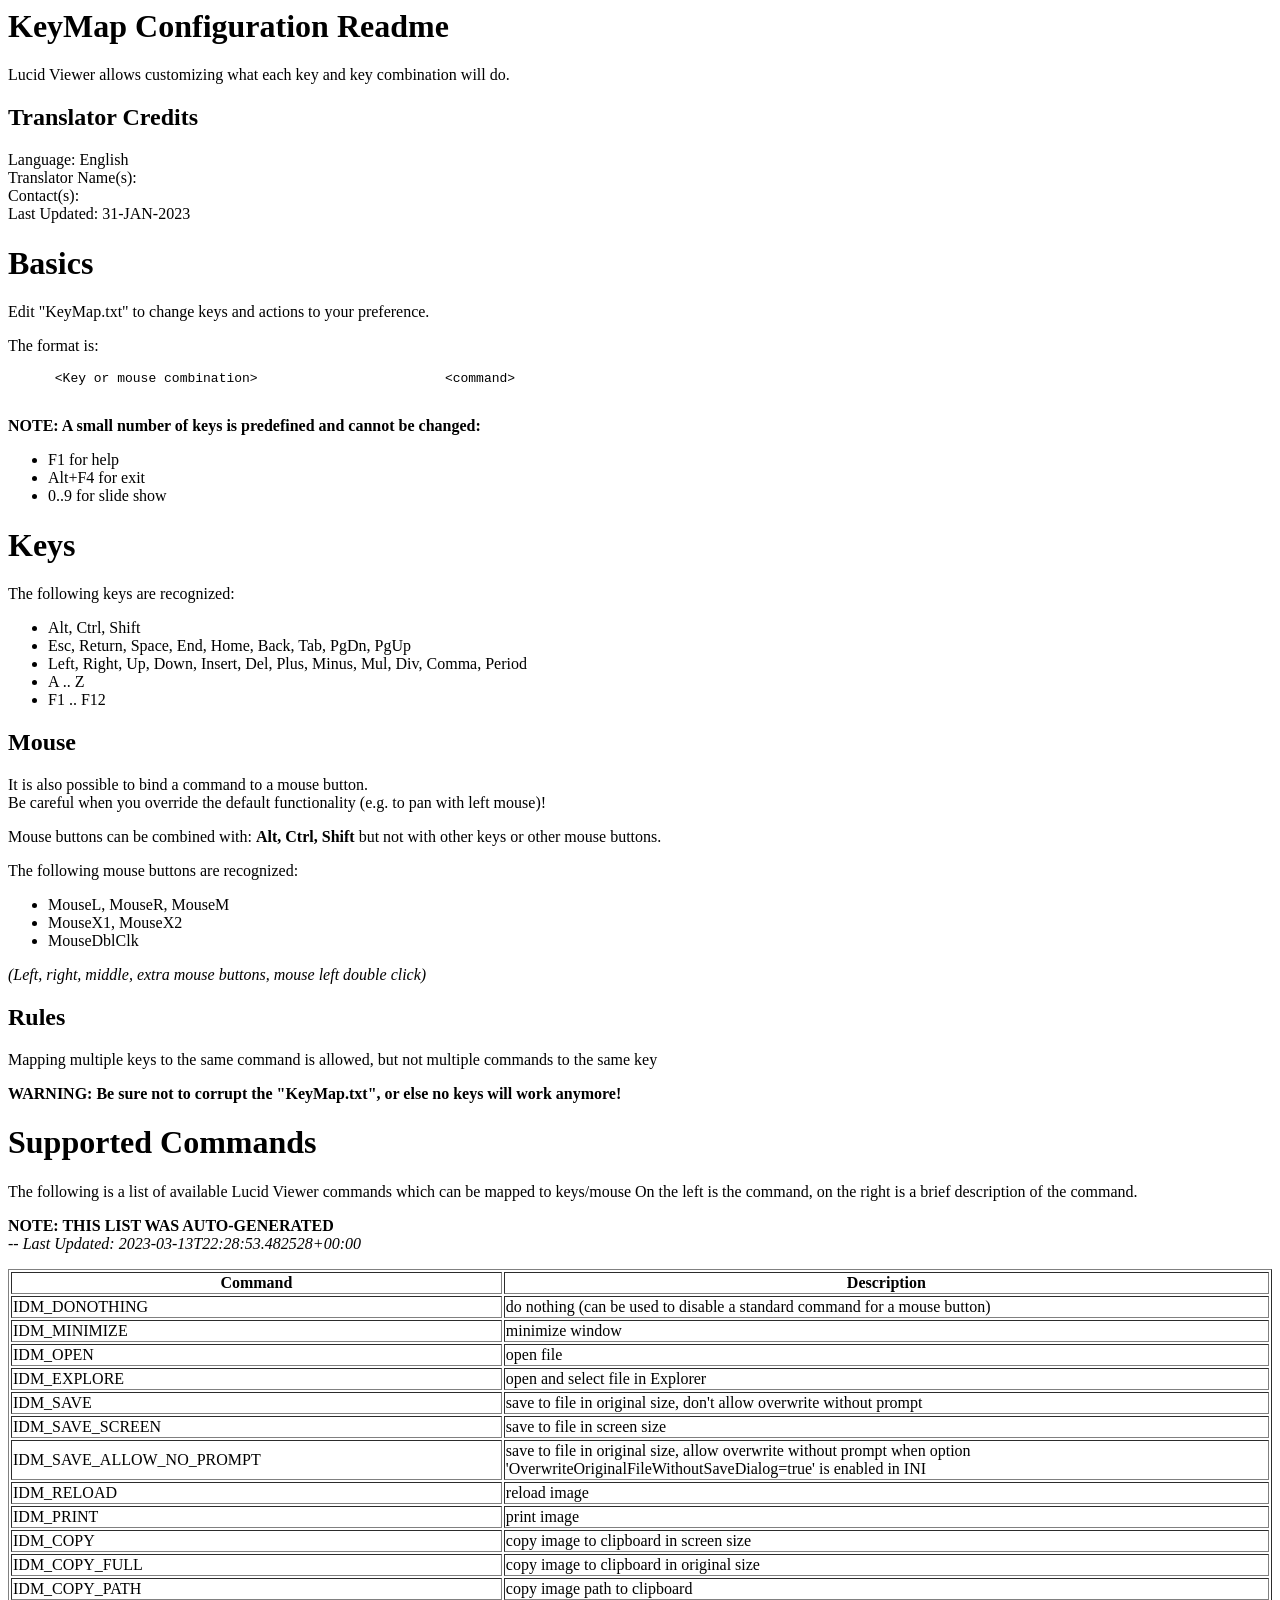
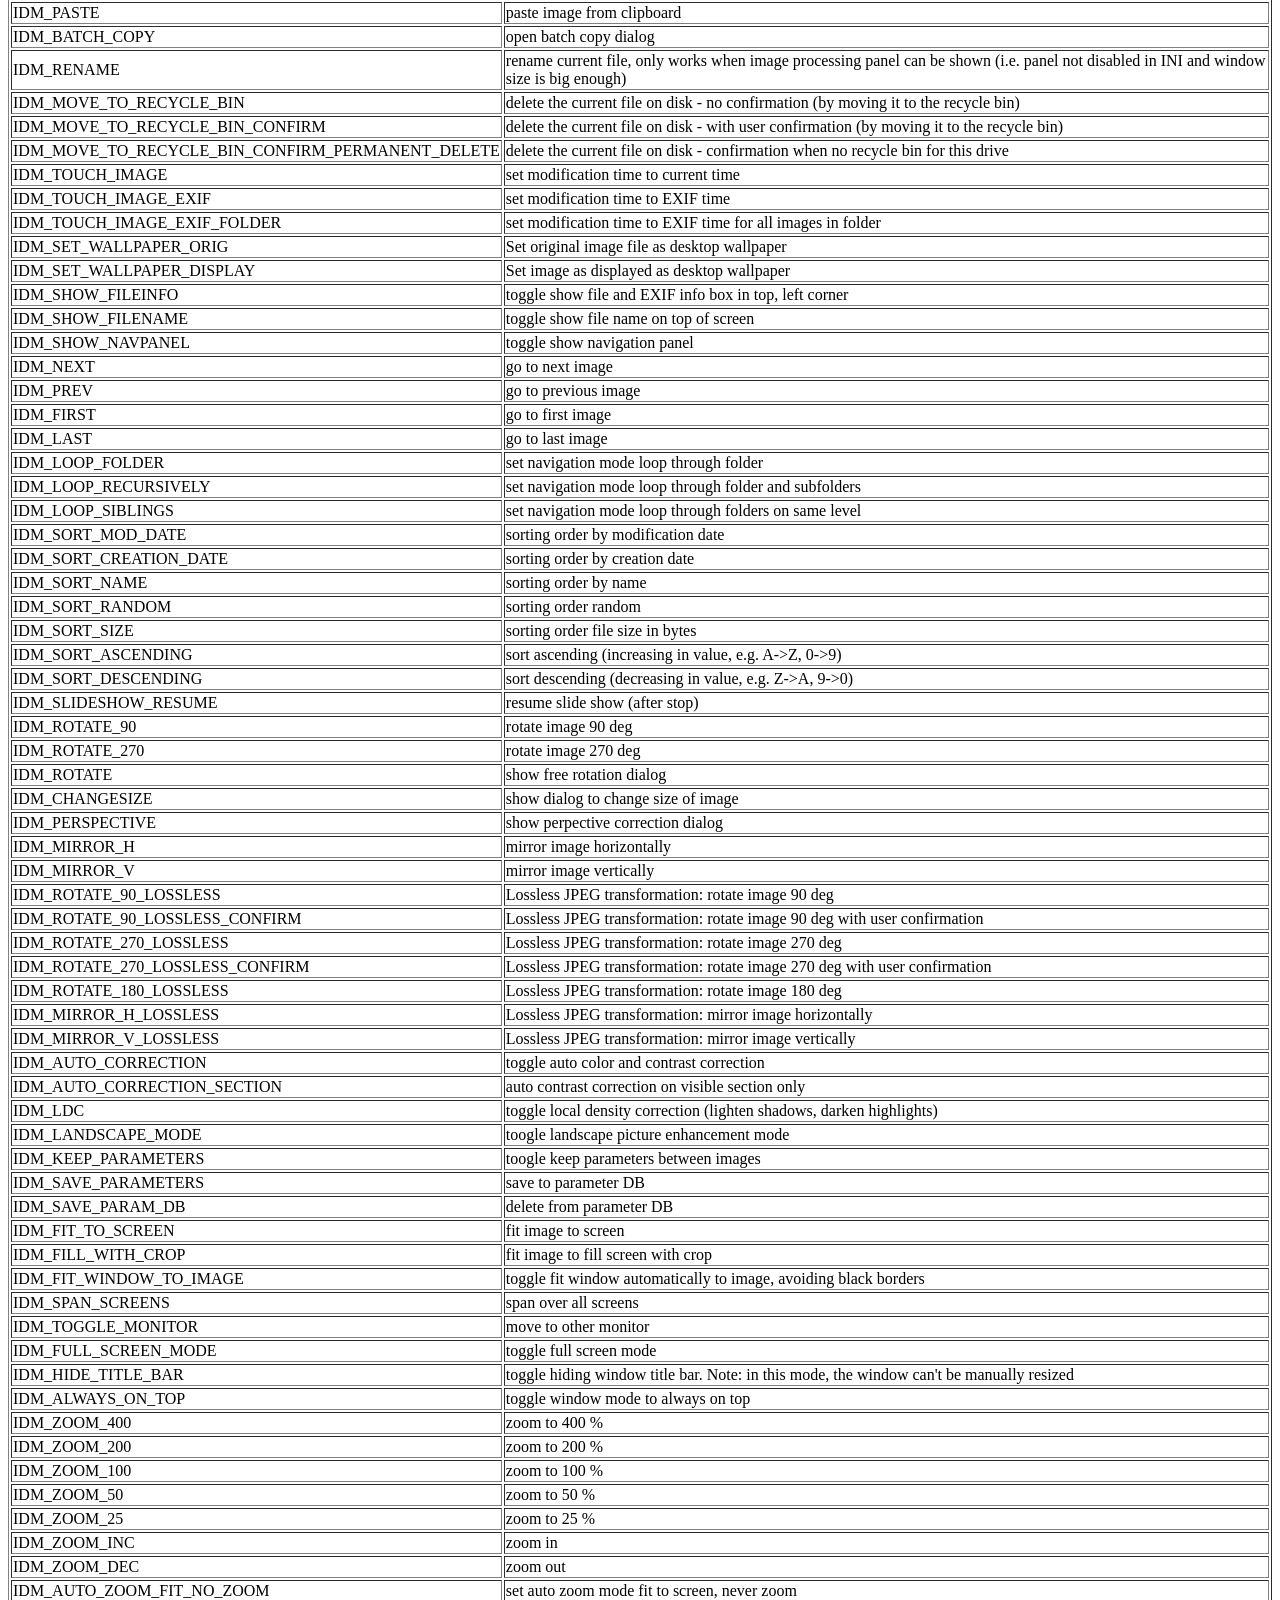
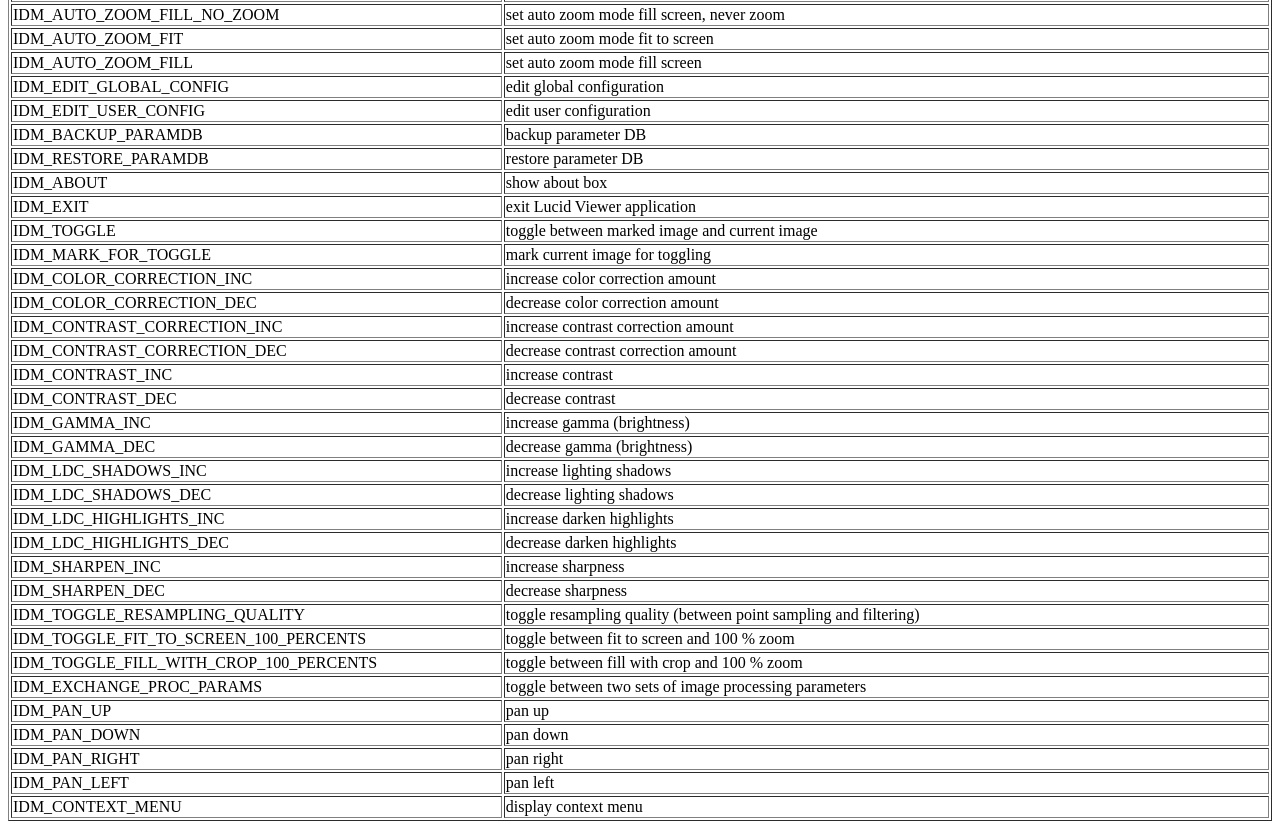
==== src/LucidViewer/Config/KeyMap-README.html @ fae106e0 "GitHub layout: src/LucidViewer and LucidViewer.sln, remove WiX setup, VS2017/XP projects, old manual" ====
<html>
<head>
    <title>
        Lucid Viewer - KeyMap.txt README
    </title>
    <style>
.IDM_DONOTHING:before {
  content: "do nothing (can be used to disable a standard command for a mouse button)"
}

.IDM_MINIMIZE:before {
  content: "minimize window"
}

.IDM_OPEN:before {
  content: "open file"
}

.IDM_EXPLORE:before {
  content: "open and select file in Explorer"
}

.IDM_SAVE:before {
  content: "save to file in original size, don't allow overwrite without prompt"
}

.IDM_SAVE_SCREEN:before {
  content: "save to file in screen size"
}

.IDM_SAVE_ALLOW_NO_PROMPT:before {
  content: "save to file in original size, allow overwrite without prompt when option 'OverwriteOriginalFileWithoutSaveDialog=true' is enabled in INI"
}

.IDM_RELOAD:before {
  content: "reload image"
}

.IDM_PRINT:before {
  content: "print image"
}

.IDM_COPY:before {
  content: "copy image to clipboard in screen size"
}

.IDM_COPY_FULL:before {
  content: "copy image to clipboard in original size"
}

.IDM_COPY_PATH:before {
  content: "copy image path to clipboard"
}

.IDM_PASTE:before {
  content: "paste image from clipboard"
}

.IDM_BATCH_COPY:before {
  content: "open batch copy dialog"
}

.IDM_RENAME:before {
  content: "rename current file, only works when image processing panel can be shown (i.e. panel not disabled in INI and window size is big enough)"
}

.IDM_MOVE_TO_RECYCLE_BIN:before {
  content: "delete the current file on disk - no confirmation (by moving it to the recycle bin)"
}

.IDM_MOVE_TO_RECYCLE_BIN_CONFIRM:before {
  content: "delete the current file on disk - with user confirmation (by moving it to the recycle bin)"
}

.IDM_MOVE_TO_RECYCLE_BIN_CONFIRM_PERMANENT_DELETE:before {
  content: "delete the current file on disk - confirmation when no recycle bin for this drive"
}

.IDM_TOUCH_IMAGE:before {
  content: "set modification time to current time"
}

.IDM_TOUCH_IMAGE_EXIF:before {
  content: "set modification time to EXIF time"
}

.IDM_TOUCH_IMAGE_EXIF_FOLDER:before {
  content: "set modification time to EXIF time for all images in folder"
}

.IDM_SET_WALLPAPER_ORIG:before {
  content: "Set original image file as desktop wallpaper"
}

.IDM_SET_WALLPAPER_DISPLAY:before {
  content: "Set image as displayed as desktop wallpaper"
}

.IDM_SHOW_FILEINFO:before {
  content: "toggle show file and EXIF info box in top, left corner"
}

.IDM_SHOW_FILENAME:before {
  content: "toggle show file name on top of screen"
}

.IDM_SHOW_NAVPANEL:before {
  content: "toggle show navigation panel"
}

.IDM_NEXT:before {
  content: "go to next image"
}

.IDM_PREV:before {
  content: "go to previous image"
}

.IDM_FIRST:before {
  content: "go to first image"
}

.IDM_LAST:before {
  content: "go to last image"
}

.IDM_LOOP_FOLDER:before {
  content: "set navigation mode loop through folder"
}

.IDM_LOOP_RECURSIVELY:before {
  content: "set navigation mode loop through folder and subfolders"
}

.IDM_LOOP_SIBLINGS:before {
  content: "set navigation mode loop through folders on same level"
}

.IDM_SORT_MOD_DATE:before {
  content: "sorting order by modification date"
}

.IDM_SORT_CREATION_DATE:before {
  content: "sorting order by creation date"
}

.IDM_SORT_NAME:before {
  content: "sorting order by name"
}

.IDM_SORT_RANDOM:before {
  content: "sorting order random"
}

.IDM_SORT_SIZE:before {
  content: "sorting order file size in bytes"
}

.IDM_SORT_ASCENDING:before {
  content: "sort ascending (increasing in value, e.g. A->Z, 0->9)"
}

.IDM_SORT_DESCENDING:before {
  content: "sort descending (decreasing in value, e.g. Z->A, 9->0)"
}

.IDM_SLIDESHOW_RESUME:before {
  content: "resume slide show (after stop)"
}

.IDM_ROTATE_90:before {
  content: "rotate image 90 deg"
}

.IDM_ROTATE_270:before {
  content: "rotate image 270 deg"
}

.IDM_ROTATE:before {
  content: "show free rotation dialog"
}

.IDM_CHANGESIZE:before {
  content: "show dialog to change size of image"
}

.IDM_PERSPECTIVE:before {
  content: "show perpective correction dialog"
}

.IDM_MIRROR_H:before {
  content: "mirror image horizontally"
}

.IDM_MIRROR_V:before {
  content: "mirror image vertically"
}

.IDM_ROTATE_90_LOSSLESS:before {
  content: "Lossless JPEG transformation: rotate image 90 deg"
}

.IDM_ROTATE_90_LOSSLESS_CONFIRM:before {
  content: "Lossless JPEG transformation: rotate image 90 deg with user confirmation"
}

.IDM_ROTATE_270_LOSSLESS:before {
  content: "Lossless JPEG transformation: rotate image 270 deg"
}

.IDM_ROTATE_270_LOSSLESS_CONFIRM:before {
  content: "Lossless JPEG transformation: rotate image 270 deg with user confirmation"
}

.IDM_ROTATE_180_LOSSLESS:before {
  content: "Lossless JPEG transformation: rotate image 180 deg"
}

.IDM_MIRROR_H_LOSSLESS:before {
  content: "Lossless JPEG transformation: mirror image horizontally"
}

.IDM_MIRROR_V_LOSSLESS:before {
  content: "Lossless JPEG transformation: mirror image vertically"
}

.IDM_AUTO_CORRECTION:before {
  content: "toggle auto color and contrast correction"
}

.IDM_AUTO_CORRECTION_SECTION:before {
  content: "auto contrast correction on visible section only"
}

.IDM_LDC:before {
  content: "toggle local density correction (lighten shadows, darken highlights)"
}

.IDM_LANDSCAPE_MODE:before {
  content: "toogle landscape picture enhancement mode"
}

.IDM_KEEP_PARAMETERS:before {
  content: "toogle keep parameters between images"
}

.IDM_SAVE_PARAMETERS:before {
  content: "save to parameter DB"
}

.IDM_SAVE_PARAM_DB:before {
  content: "delete from parameter DB"
}

.IDM_FIT_TO_SCREEN:before {
  content: "fit image to screen"
}

.IDM_FILL_WITH_CROP:before {
  content: "fit image to fill screen with crop"
}

.IDM_FIT_WINDOW_TO_IMAGE:before {
  content: "toggle fit window automatically to image, avoiding black borders"
}

.IDM_SPAN_SCREENS:before {
  content: "span over all screens"
}

.IDM_TOGGLE_MONITOR:before {
  content: "move to other monitor"
}

.IDM_FULL_SCREEN_MODE:before {
  content: "toggle full screen mode"
}

.IDM_HIDE_TITLE_BAR:before {
  content: "toggle hiding window title bar.  Note: in this mode, the window can't be manually resized"
}

.IDM_ALWAYS_ON_TOP:before {
  content: "toggle window mode to always on top"
}

.IDM_ZOOM_400:before {
  content: "zoom to 400 %"
}

.IDM_ZOOM_200:before {
  content: "zoom to 200 %"
}

.IDM_ZOOM_100:before {
  content: "zoom to 100 %"
}

.IDM_ZOOM_50:before {
  content: "zoom to 50 %"
}

.IDM_ZOOM_25:before {
  content: "zoom to 25 %"
}

.IDM_ZOOM_INC:before {
  content: "zoom in"
}

.IDM_ZOOM_DEC:before {
  content: "zoom out"
}

.IDM_AUTO_ZOOM_FIT_NO_ZOOM:before {
  content: "set auto zoom mode fit to screen, never zoom"
}

.IDM_AUTO_ZOOM_FILL_NO_ZOOM:before {
  content: "set auto zoom mode fill screen, never zoom"
}

.IDM_AUTO_ZOOM_FIT:before {
  content: "set auto zoom mode fit to screen"
}

.IDM_AUTO_ZOOM_FILL:before {
  content: "set auto zoom mode fill screen"
}

.IDM_EDIT_GLOBAL_CONFIG:before {
  content: "edit global configuration"
}

.IDM_EDIT_USER_CONFIG:before {
  content: "edit user configuration"
}

.IDM_BACKUP_PARAMDB:before {
  content: "backup parameter DB"
}

.IDM_RESTORE_PARAMDB:before {
  content: "restore parameter DB"
}

.IDM_ABOUT:before {
  content: "show about box"
}

.IDM_EXIT:before {
  content: "exit Lucid Viewer application"
}

.IDM_TOGGLE:before {
  content: "toggle between marked image and current image"
}

.IDM_MARK_FOR_TOGGLE:before {
  content: "mark current image for toggling"
}

.IDM_COLOR_CORRECTION_INC:before {
  content: "increase color correction amount"
}

.IDM_COLOR_CORRECTION_DEC:before {
  content: "decrease color correction amount"
}

.IDM_CONTRAST_CORRECTION_INC:before {
  content: "increase contrast correction amount"
}

.IDM_CONTRAST_CORRECTION_DEC:before {
  content: "decrease contrast correction amount"
}

.IDM_CONTRAST_INC:before {
  content: "increase contrast"
}

.IDM_CONTRAST_DEC:before {
  content: "decrease contrast"
}

.IDM_GAMMA_INC:before {
  content: "increase gamma (brightness)"
}

.IDM_GAMMA_DEC:before {
  content: "decrease gamma (brightness)"
}

.IDM_LDC_SHADOWS_INC:before {
  content: "increase lighting shadows"
}

.IDM_LDC_SHADOWS_DEC:before {
  content: "decrease lighting shadows"
}

.IDM_LDC_HIGHLIGHTS_INC:before {
  content: "increase darken highlights"
}

.IDM_LDC_HIGHLIGHTS_DEC:before {
  content: "decrease darken highlights"
}

.IDM_SHARPEN_INC:before {
  content: "increase sharpness"
}

.IDM_SHARPEN_DEC:before {
  content: "decrease sharpness"
}

.IDM_TOGGLE_RESAMPLING_QUALITY:before {
  content: "toggle resampling quality (between point sampling and filtering)"
}

.IDM_TOGGLE_FIT_TO_SCREEN_100_PERCENTS:before {
  content: "toggle between fit to screen and 100 % zoom"
}

.IDM_TOGGLE_FILL_WITH_CROP_100_PERCENTS:before {
  content: "toggle between fill with crop and 100 % zoom"
}

.IDM_EXCHANGE_PROC_PARAMS:before {
  content: "toggle between two sets of image processing parameters"
}

.IDM_PAN_UP:before {
  content: "pan up"
}

.IDM_PAN_DOWN:before {
  content: "pan down"
}

.IDM_PAN_RIGHT:before {
  content: "pan right"
}

.IDM_PAN_LEFT:before {
  content: "pan left"
}

.IDM_CONTEXT_MENU:before {
  content: "display context menu"
}
</style></head><body>

<header>
    <h1>
        KeyMap Configuration Readme
    </h1>
</header>

Lucid Viewer allows customizing what each key and key combination will do.

<h2>
    Translator Credits
</h2>
Language: English<br />
Translator Name(s): <br />
Contact(s): <br />
Last Updated: 31-JAN-2023<br />

<h1>
    Basics
</h1>
<p>
    Edit "KeyMap.txt" to change keys and actions to your preference.
</p>

<p>
    The format is:
    <pre>
      &lt;Key or mouse combination&gt;			&lt;command&gt;
    </pre>
</p>

<b>
    NOTE: A small number of keys is predefined and cannot be changed:
</b>
<ul>
    <li>F1 for help</li>
    <li>Alt+F4 for exit</li>
    <li>0..9 for slide show</li>
</ul>

<h1>
    Keys
</h1>

The following keys are recognized:
<ul>
    <li>Alt, Ctrl, Shift</li>
    <li>Esc, Return, Space, End, Home, Back, Tab, PgDn, PgUp</li>
    <li>Left, Right, Up, Down, Insert, Del, Plus, Minus, Mul, Div, Comma, Period</li>
    <li>A .. Z</li>
    <li>F1 .. F12</li>
</ul>

<h2>
    Mouse
</h2>

<p>
    It is also possible to bind a command to a mouse button.<br />
    Be careful when you override the default functionality (e.g. to pan with left mouse)!
</p>

Mouse buttons can be combined with:  <b>Alt, Ctrl, Shift</b>
but not with other keys or other mouse buttons.

<p>
    The following mouse buttons are recognized:
    <ul>
        <li>MouseL, MouseR, MouseM</li>
        <li>MouseX1, MouseX2</li>
        <li>MouseDblClk</li>
    </ul>

    <i>
        (Left, right, middle, extra mouse buttons, mouse left double click)
    </i>
</p>


<h2>
    Rules
</h2>

<p>
    Mapping multiple keys to the same command is allowed, but not multiple commands to the same key
</p>

<p><b>
    WARNING: Be sure not to corrupt the "KeyMap.txt", or else no keys will work anymore!
</b></p>


<h1>
    Supported Commands
</h1>

<p>
    The following is a list of available Lucid Viewer commands which can be mapped to keys/mouse
    On the left is the command, on the right is a brief description of the command.
</p>

<p>
    <b>
        NOTE: THIS LIST WAS AUTO-GENERATED
    </b>
    <br />
    <i>
        -- Last Updated: 2023-03-13T22:28:53.482528+00:00
    </i>
</p>

<!--
<p><i>
    (Devs: see "extras\scripts" for more info.)
</i></p>
-->

<!-- ###################### TRANSLATORS - THERE IS _NOTHING_ TO TRANSLATE BELOW THIS LINE ###################### -->



<table border="1">
  <tr>
    <th>
      Command
    </th>
    <th>
      Description
    </th>
  </tr>


  <tr><td>IDM_DONOTHING</td>
    <td>
      <span class="IDM_DONOTHING" />
    </td>
  </tr>

  <tr><td>IDM_MINIMIZE</td>
    <td>
      <span class="IDM_MINIMIZE" />
    </td>
  </tr>

  <tr><td>IDM_OPEN</td>
    <td>
      <span class="IDM_OPEN" />
    </td>
  </tr>

  <tr><td>IDM_EXPLORE</td>
    <td>
      <span class="IDM_EXPLORE" />
    </td>
  </tr>

  <tr><td>IDM_SAVE</td>
    <td>
      <span class="IDM_SAVE" />
    </td>
  </tr>

  <tr><td>IDM_SAVE_SCREEN</td>
    <td>
      <span class="IDM_SAVE_SCREEN" />
    </td>
  </tr>

  <tr><td>IDM_SAVE_ALLOW_NO_PROMPT</td>
    <td>
      <span class="IDM_SAVE_ALLOW_NO_PROMPT" />
    </td>
  </tr>

  <tr><td>IDM_RELOAD</td>
    <td>
      <span class="IDM_RELOAD" />
    </td>
  </tr>

  <tr><td>IDM_PRINT</td>
    <td>
      <span class="IDM_PRINT" />
    </td>
  </tr>

  <tr><td>IDM_COPY</td>
    <td>
      <span class="IDM_COPY" />
    </td>
  </tr>

  <tr><td>IDM_COPY_FULL</td>
    <td>
      <span class="IDM_COPY_FULL" />
    </td>
  </tr>

  <tr><td>IDM_COPY_PATH</td>
    <td>
      <span class="IDM_COPY_PATH" />
    </td>
  </tr>

  <tr><td>IDM_PASTE</td>
    <td>
      <span class="IDM_PASTE" />
    </td>
  </tr>

  <tr><td>IDM_BATCH_COPY</td>
    <td>
      <span class="IDM_BATCH_COPY" />
    </td>
  </tr>

  <tr><td>IDM_RENAME</td>
    <td>
      <span class="IDM_RENAME" />
    </td>
  </tr>

  <tr><td>IDM_MOVE_TO_RECYCLE_BIN</td>
    <td>
      <span class="IDM_MOVE_TO_RECYCLE_BIN" />
    </td>
  </tr>

  <tr><td>IDM_MOVE_TO_RECYCLE_BIN_CONFIRM</td>
    <td>
      <span class="IDM_MOVE_TO_RECYCLE_BIN_CONFIRM" />
    </td>
  </tr>

  <tr><td>IDM_MOVE_TO_RECYCLE_BIN_CONFIRM_PERMANENT_DELETE</td>
    <td>
      <span class="IDM_MOVE_TO_RECYCLE_BIN_CONFIRM_PERMANENT_DELETE" />
    </td>
  </tr>

  <tr><td>IDM_TOUCH_IMAGE</td>
    <td>
      <span class="IDM_TOUCH_IMAGE" />
    </td>
  </tr>

  <tr><td>IDM_TOUCH_IMAGE_EXIF</td>
    <td>
      <span class="IDM_TOUCH_IMAGE_EXIF" />
    </td>
  </tr>

  <tr><td>IDM_TOUCH_IMAGE_EXIF_FOLDER</td>
    <td>
      <span class="IDM_TOUCH_IMAGE_EXIF_FOLDER" />
    </td>
  </tr>

  <tr><td>IDM_SET_WALLPAPER_ORIG</td>
    <td>
      <span class="IDM_SET_WALLPAPER_ORIG" />
    </td>
  </tr>

  <tr><td>IDM_SET_WALLPAPER_DISPLAY</td>
    <td>
      <span class="IDM_SET_WALLPAPER_DISPLAY" />
    </td>
  </tr>

  <tr><td>IDM_SHOW_FILEINFO</td>
    <td>
      <span class="IDM_SHOW_FILEINFO" />
    </td>
  </tr>

  <tr><td>IDM_SHOW_FILENAME</td>
    <td>
      <span class="IDM_SHOW_FILENAME" />
    </td>
  </tr>

  <tr><td>IDM_SHOW_NAVPANEL</td>
    <td>
      <span class="IDM_SHOW_NAVPANEL" />
    </td>
  </tr>

  <tr><td>IDM_NEXT</td>
    <td>
      <span class="IDM_NEXT" />
    </td>
  </tr>

  <tr><td>IDM_PREV</td>
    <td>
      <span class="IDM_PREV" />
    </td>
  </tr>

  <tr><td>IDM_FIRST</td>
    <td>
      <span class="IDM_FIRST" />
    </td>
  </tr>

  <tr><td>IDM_LAST</td>
    <td>
      <span class="IDM_LAST" />
    </td>
  </tr>

  <tr><td>IDM_LOOP_FOLDER</td>
    <td>
      <span class="IDM_LOOP_FOLDER" />
    </td>
  </tr>

  <tr><td>IDM_LOOP_RECURSIVELY</td>
    <td>
      <span class="IDM_LOOP_RECURSIVELY" />
    </td>
  </tr>

  <tr><td>IDM_LOOP_SIBLINGS</td>
    <td>
      <span class="IDM_LOOP_SIBLINGS" />
    </td>
  </tr>

  <tr><td>IDM_SORT_MOD_DATE</td>
    <td>
      <span class="IDM_SORT_MOD_DATE" />
    </td>
  </tr>

  <tr><td>IDM_SORT_CREATION_DATE</td>
    <td>
      <span class="IDM_SORT_CREATION_DATE" />
    </td>
  </tr>

  <tr><td>IDM_SORT_NAME</td>
    <td>
      <span class="IDM_SORT_NAME" />
    </td>
  </tr>

  <tr><td>IDM_SORT_RANDOM</td>
    <td>
      <span class="IDM_SORT_RANDOM" />
    </td>
  </tr>

  <tr><td>IDM_SORT_SIZE</td>
    <td>
      <span class="IDM_SORT_SIZE" />
    </td>
  </tr>

  <tr><td>IDM_SORT_ASCENDING</td>
    <td>
      <span class="IDM_SORT_ASCENDING" />
    </td>
  </tr>

  <tr><td>IDM_SORT_DESCENDING</td>
    <td>
      <span class="IDM_SORT_DESCENDING" />
    </td>
  </tr>

  <tr><td>IDM_SLIDESHOW_RESUME</td>
    <td>
      <span class="IDM_SLIDESHOW_RESUME" />
    </td>
  </tr>

  <tr><td>IDM_ROTATE_90</td>
    <td>
      <span class="IDM_ROTATE_90" />
    </td>
  </tr>

  <tr><td>IDM_ROTATE_270</td>
    <td>
      <span class="IDM_ROTATE_270" />
    </td>
  </tr>

  <tr><td>IDM_ROTATE</td>
    <td>
      <span class="IDM_ROTATE" />
    </td>
  </tr>

  <tr><td>IDM_CHANGESIZE</td>
    <td>
      <span class="IDM_CHANGESIZE" />
    </td>
  </tr>

  <tr><td>IDM_PERSPECTIVE</td>
    <td>
      <span class="IDM_PERSPECTIVE" />
    </td>
  </tr>

  <tr><td>IDM_MIRROR_H</td>
    <td>
      <span class="IDM_MIRROR_H" />
    </td>
  </tr>

  <tr><td>IDM_MIRROR_V</td>
    <td>
      <span class="IDM_MIRROR_V" />
    </td>
  </tr>

  <tr><td>IDM_ROTATE_90_LOSSLESS</td>
    <td>
      <span class="IDM_ROTATE_90_LOSSLESS" />
    </td>
  </tr>

  <tr><td>IDM_ROTATE_90_LOSSLESS_CONFIRM</td>
    <td>
      <span class="IDM_ROTATE_90_LOSSLESS_CONFIRM" />
    </td>
  </tr>

  <tr><td>IDM_ROTATE_270_LOSSLESS</td>
    <td>
      <span class="IDM_ROTATE_270_LOSSLESS" />
    </td>
  </tr>

  <tr><td>IDM_ROTATE_270_LOSSLESS_CONFIRM</td>
    <td>
      <span class="IDM_ROTATE_270_LOSSLESS_CONFIRM" />
    </td>
  </tr>

  <tr><td>IDM_ROTATE_180_LOSSLESS</td>
    <td>
      <span class="IDM_ROTATE_180_LOSSLESS" />
    </td>
  </tr>

  <tr><td>IDM_MIRROR_H_LOSSLESS</td>
    <td>
      <span class="IDM_MIRROR_H_LOSSLESS" />
    </td>
  </tr>

  <tr><td>IDM_MIRROR_V_LOSSLESS</td>
    <td>
      <span class="IDM_MIRROR_V_LOSSLESS" />
    </td>
  </tr>

  <tr><td>IDM_AUTO_CORRECTION</td>
    <td>
      <span class="IDM_AUTO_CORRECTION" />
    </td>
  </tr>

  <tr><td>IDM_AUTO_CORRECTION_SECTION</td>
    <td>
      <span class="IDM_AUTO_CORRECTION_SECTION" />
    </td>
  </tr>

  <tr><td>IDM_LDC</td>
    <td>
      <span class="IDM_LDC" />
    </td>
  </tr>

  <tr><td>IDM_LANDSCAPE_MODE</td>
    <td>
      <span class="IDM_LANDSCAPE_MODE" />
    </td>
  </tr>

  <tr><td>IDM_KEEP_PARAMETERS</td>
    <td>
      <span class="IDM_KEEP_PARAMETERS" />
    </td>
  </tr>

  <tr><td>IDM_SAVE_PARAMETERS</td>
    <td>
      <span class="IDM_SAVE_PARAMETERS" />
    </td>
  </tr>

  <tr><td>IDM_SAVE_PARAM_DB</td>
    <td>
      <span class="IDM_SAVE_PARAM_DB" />
    </td>
  </tr>

  <tr><td>IDM_FIT_TO_SCREEN</td>
    <td>
      <span class="IDM_FIT_TO_SCREEN" />
    </td>
  </tr>

  <tr><td>IDM_FILL_WITH_CROP</td>
    <td>
      <span class="IDM_FILL_WITH_CROP" />
    </td>
  </tr>

  <tr><td>IDM_FIT_WINDOW_TO_IMAGE</td>
    <td>
      <span class="IDM_FIT_WINDOW_TO_IMAGE" />
    </td>
  </tr>

  <tr><td>IDM_SPAN_SCREENS</td>
    <td>
      <span class="IDM_SPAN_SCREENS" />
    </td>
  </tr>

  <tr><td>IDM_TOGGLE_MONITOR</td>
    <td>
      <span class="IDM_TOGGLE_MONITOR" />
    </td>
  </tr>

  <tr><td>IDM_FULL_SCREEN_MODE</td>
    <td>
      <span class="IDM_FULL_SCREEN_MODE" />
    </td>
  </tr>

  <tr><td>IDM_HIDE_TITLE_BAR</td>
    <td>
      <span class="IDM_HIDE_TITLE_BAR" />
    </td>
  </tr>

  <tr><td>IDM_ALWAYS_ON_TOP</td>
    <td>
      <span class="IDM_ALWAYS_ON_TOP" />
    </td>
  </tr>

  <tr><td>IDM_ZOOM_400</td>
    <td>
      <span class="IDM_ZOOM_400" />
    </td>
  </tr>

  <tr><td>IDM_ZOOM_200</td>
    <td>
      <span class="IDM_ZOOM_200" />
    </td>
  </tr>

  <tr><td>IDM_ZOOM_100</td>
    <td>
      <span class="IDM_ZOOM_100" />
    </td>
  </tr>

  <tr><td>IDM_ZOOM_50</td>
    <td>
      <span class="IDM_ZOOM_50" />
    </td>
  </tr>

  <tr><td>IDM_ZOOM_25</td>
    <td>
      <span class="IDM_ZOOM_25" />
    </td>
  </tr>

  <tr><td>IDM_ZOOM_INC</td>
    <td>
      <span class="IDM_ZOOM_INC" />
    </td>
  </tr>

  <tr><td>IDM_ZOOM_DEC</td>
    <td>
      <span class="IDM_ZOOM_DEC" />
    </td>
  </tr>

  <tr><td>IDM_AUTO_ZOOM_FIT_NO_ZOOM</td>
    <td>
      <span class="IDM_AUTO_ZOOM_FIT_NO_ZOOM" />
    </td>
  </tr>

  <tr><td>IDM_AUTO_ZOOM_FILL_NO_ZOOM</td>
    <td>
      <span class="IDM_AUTO_ZOOM_FILL_NO_ZOOM" />
    </td>
  </tr>

  <tr><td>IDM_AUTO_ZOOM_FIT</td>
    <td>
      <span class="IDM_AUTO_ZOOM_FIT" />
    </td>
  </tr>

  <tr><td>IDM_AUTO_ZOOM_FILL</td>
    <td>
      <span class="IDM_AUTO_ZOOM_FILL" />
    </td>
  </tr>

  <tr><td>IDM_EDIT_GLOBAL_CONFIG</td>
    <td>
      <span class="IDM_EDIT_GLOBAL_CONFIG" />
    </td>
  </tr>

  <tr><td>IDM_EDIT_USER_CONFIG</td>
    <td>
      <span class="IDM_EDIT_USER_CONFIG" />
    </td>
  </tr>

  <tr><td>IDM_BACKUP_PARAMDB</td>
    <td>
      <span class="IDM_BACKUP_PARAMDB" />
    </td>
  </tr>

  <tr><td>IDM_RESTORE_PARAMDB</td>
    <td>
      <span class="IDM_RESTORE_PARAMDB" />
    </td>
  </tr>

  <tr><td>IDM_ABOUT</td>
    <td>
      <span class="IDM_ABOUT" />
    </td>
  </tr>

  <tr><td>IDM_EXIT</td>
    <td>
      <span class="IDM_EXIT" />
    </td>
  </tr>

  <tr><td>IDM_TOGGLE</td>
    <td>
      <span class="IDM_TOGGLE" />
    </td>
  </tr>

  <tr><td>IDM_MARK_FOR_TOGGLE</td>
    <td>
      <span class="IDM_MARK_FOR_TOGGLE" />
    </td>
  </tr>

  <tr><td>IDM_COLOR_CORRECTION_INC</td>
    <td>
      <span class="IDM_COLOR_CORRECTION_INC" />
    </td>
  </tr>

  <tr><td>IDM_COLOR_CORRECTION_DEC</td>
    <td>
      <span class="IDM_COLOR_CORRECTION_DEC" />
    </td>
  </tr>

  <tr><td>IDM_CONTRAST_CORRECTION_INC</td>
    <td>
      <span class="IDM_CONTRAST_CORRECTION_INC" />
    </td>
  </tr>

  <tr><td>IDM_CONTRAST_CORRECTION_DEC</td>
    <td>
      <span class="IDM_CONTRAST_CORRECTION_DEC" />
    </td>
  </tr>

  <tr><td>IDM_CONTRAST_INC</td>
    <td>
      <span class="IDM_CONTRAST_INC" />
    </td>
  </tr>

  <tr><td>IDM_CONTRAST_DEC</td>
    <td>
      <span class="IDM_CONTRAST_DEC" />
    </td>
  </tr>

  <tr><td>IDM_GAMMA_INC</td>
    <td>
      <span class="IDM_GAMMA_INC" />
    </td>
  </tr>

  <tr><td>IDM_GAMMA_DEC</td>
    <td>
      <span class="IDM_GAMMA_DEC" />
    </td>
  </tr>

  <tr><td>IDM_LDC_SHADOWS_INC</td>
    <td>
      <span class="IDM_LDC_SHADOWS_INC" />
    </td>
  </tr>

  <tr><td>IDM_LDC_SHADOWS_DEC</td>
    <td>
      <span class="IDM_LDC_SHADOWS_DEC" />
    </td>
  </tr>

  <tr><td>IDM_LDC_HIGHLIGHTS_INC</td>
    <td>
      <span class="IDM_LDC_HIGHLIGHTS_INC" />
    </td>
  </tr>

  <tr><td>IDM_LDC_HIGHLIGHTS_DEC</td>
    <td>
      <span class="IDM_LDC_HIGHLIGHTS_DEC" />
    </td>
  </tr>

  <tr><td>IDM_SHARPEN_INC</td>
    <td>
      <span class="IDM_SHARPEN_INC" />
    </td>
  </tr>

  <tr><td>IDM_SHARPEN_DEC</td>
    <td>
      <span class="IDM_SHARPEN_DEC" />
    </td>
  </tr>

  <tr><td>IDM_TOGGLE_RESAMPLING_QUALITY</td>
    <td>
      <span class="IDM_TOGGLE_RESAMPLING_QUALITY" />
    </td>
  </tr>

  <tr><td>IDM_TOGGLE_FIT_TO_SCREEN_100_PERCENTS</td>
    <td>
      <span class="IDM_TOGGLE_FIT_TO_SCREEN_100_PERCENTS" />
    </td>
  </tr>

  <tr><td>IDM_TOGGLE_FILL_WITH_CROP_100_PERCENTS</td>
    <td>
      <span class="IDM_TOGGLE_FILL_WITH_CROP_100_PERCENTS" />
    </td>
  </tr>

  <tr><td>IDM_EXCHANGE_PROC_PARAMS</td>
    <td>
      <span class="IDM_EXCHANGE_PROC_PARAMS" />
    </td>
  </tr>

  <tr><td>IDM_PAN_UP</td>
    <td>
      <span class="IDM_PAN_UP" />
    </td>
  </tr>

  <tr><td>IDM_PAN_DOWN</td>
    <td>
      <span class="IDM_PAN_DOWN" />
    </td>
  </tr>

  <tr><td>IDM_PAN_RIGHT</td>
    <td>
      <span class="IDM_PAN_RIGHT" />
    </td>
  </tr>

  <tr><td>IDM_PAN_LEFT</td>
    <td>
      <span class="IDM_PAN_LEFT" />
    </td>
  </tr>

  <tr><td>IDM_CONTEXT_MENU</td>
    <td>
      <span class="IDM_CONTEXT_MENU" />
    </td>
  </tr>
</html>
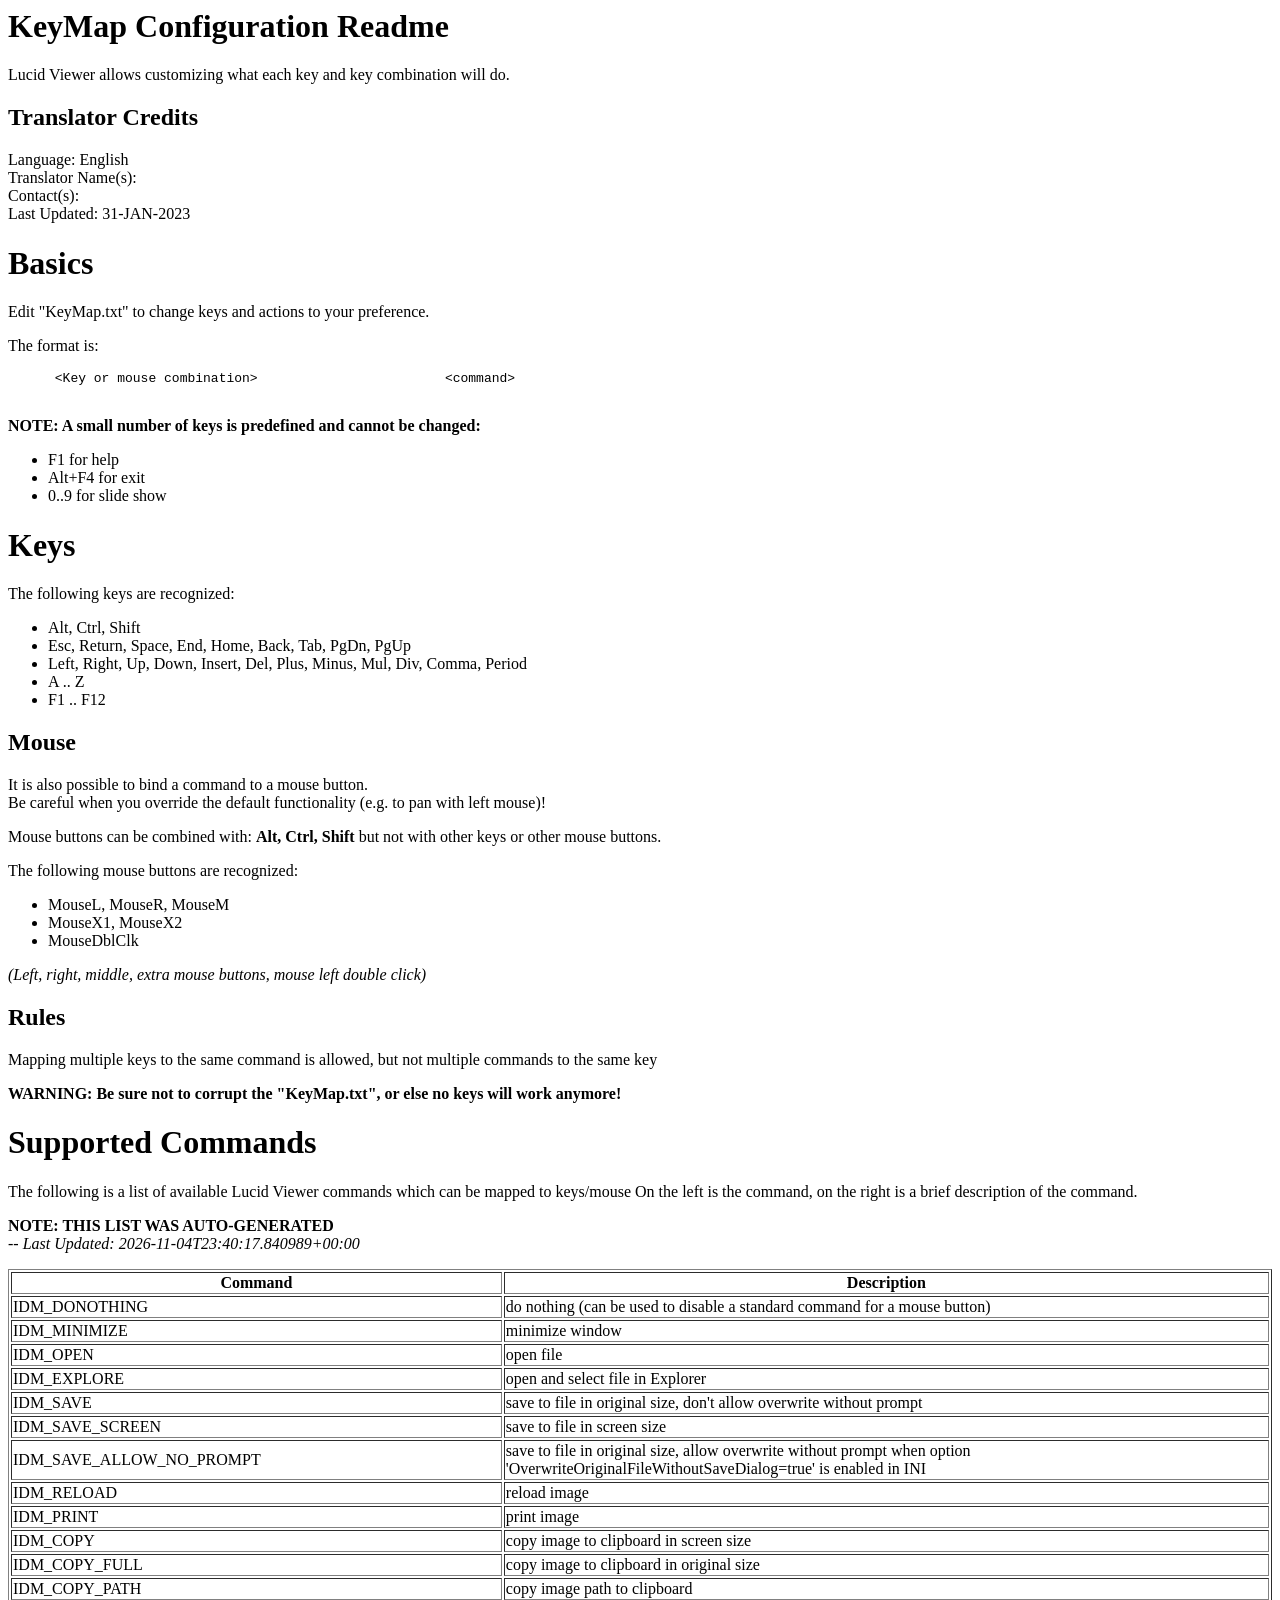
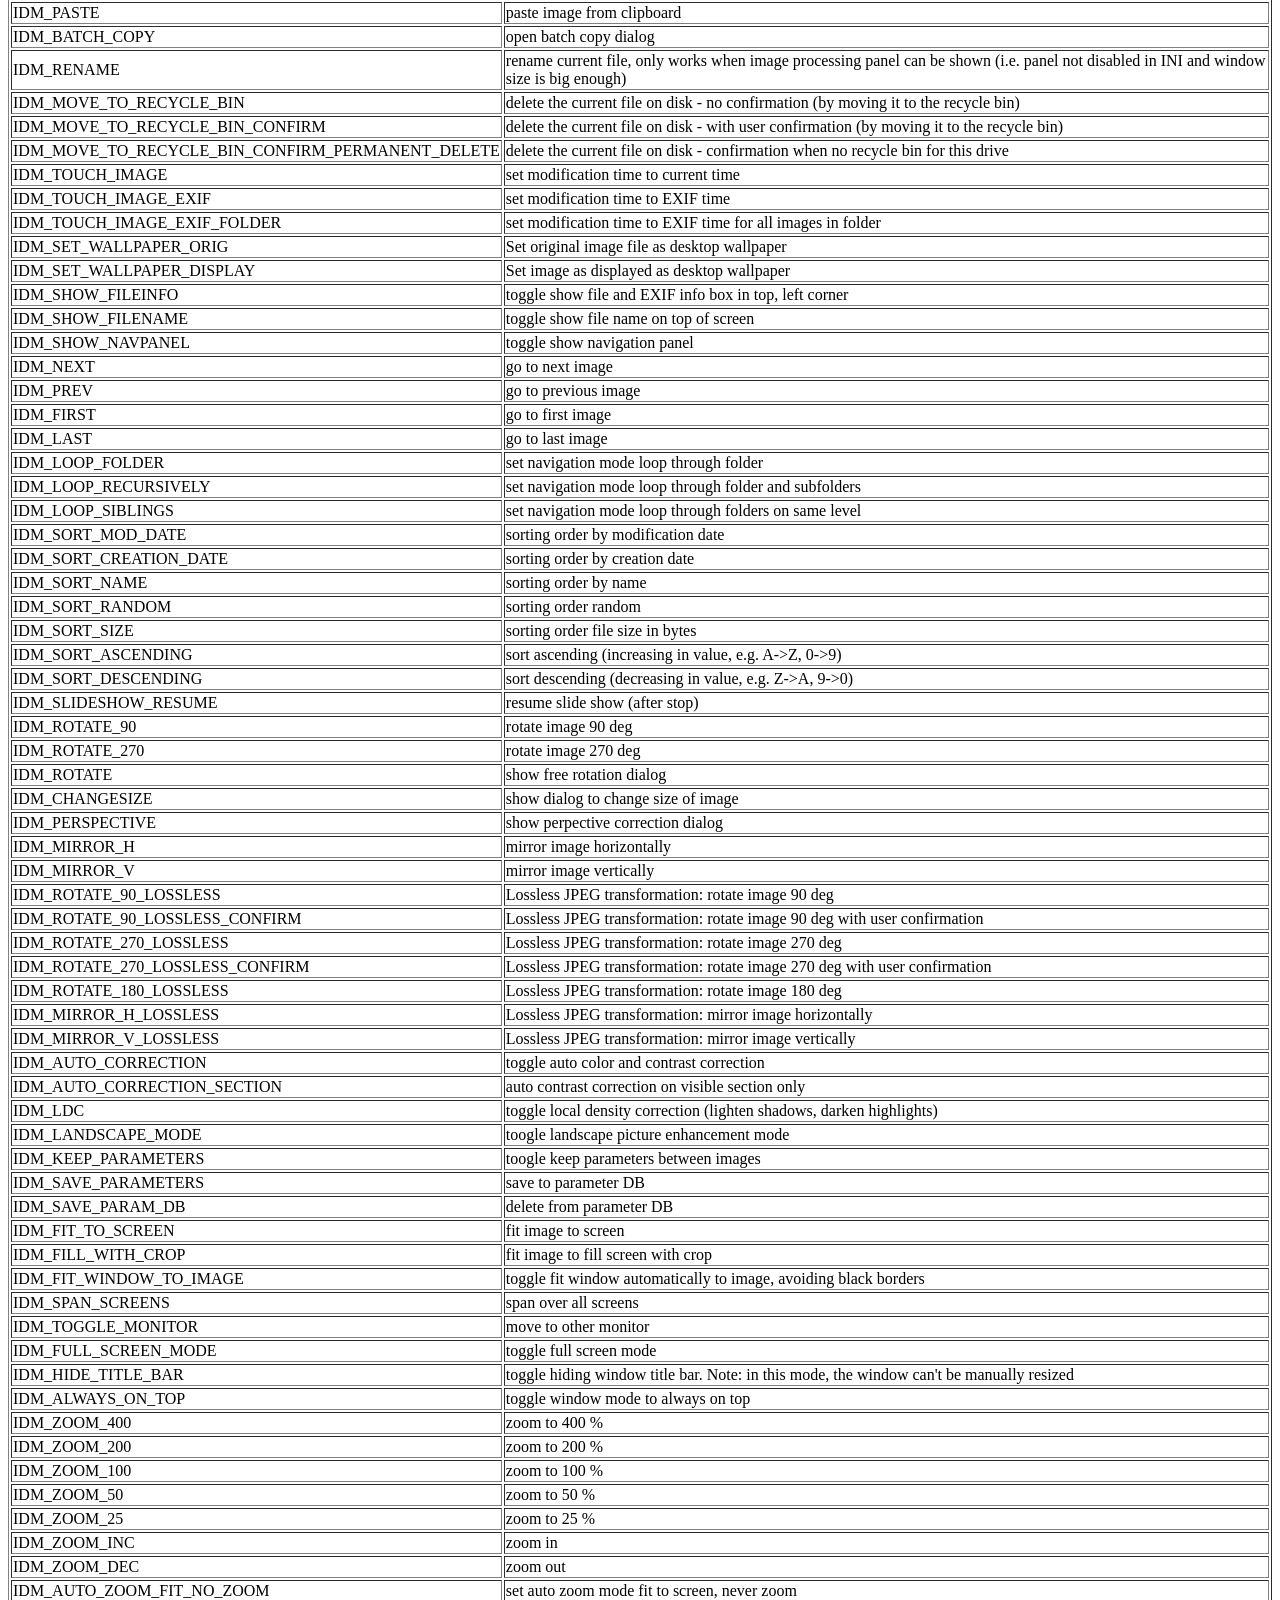
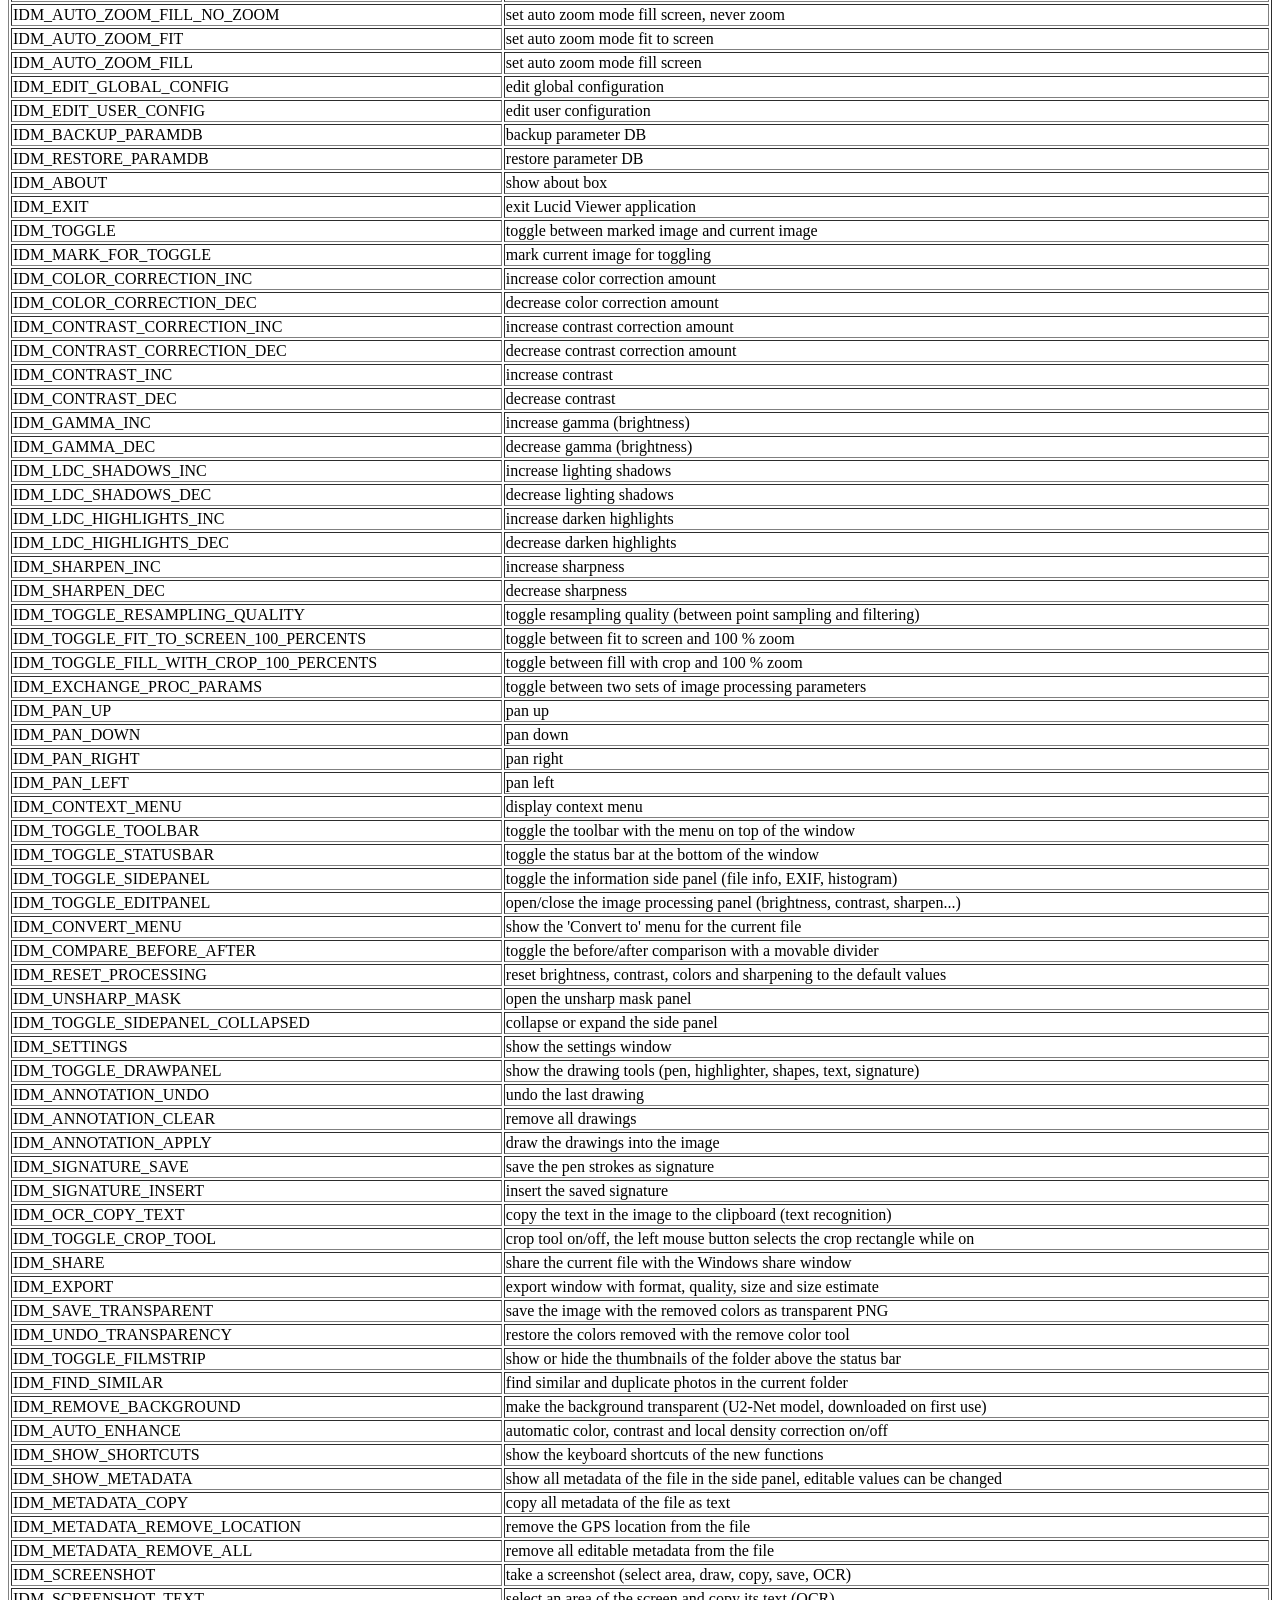
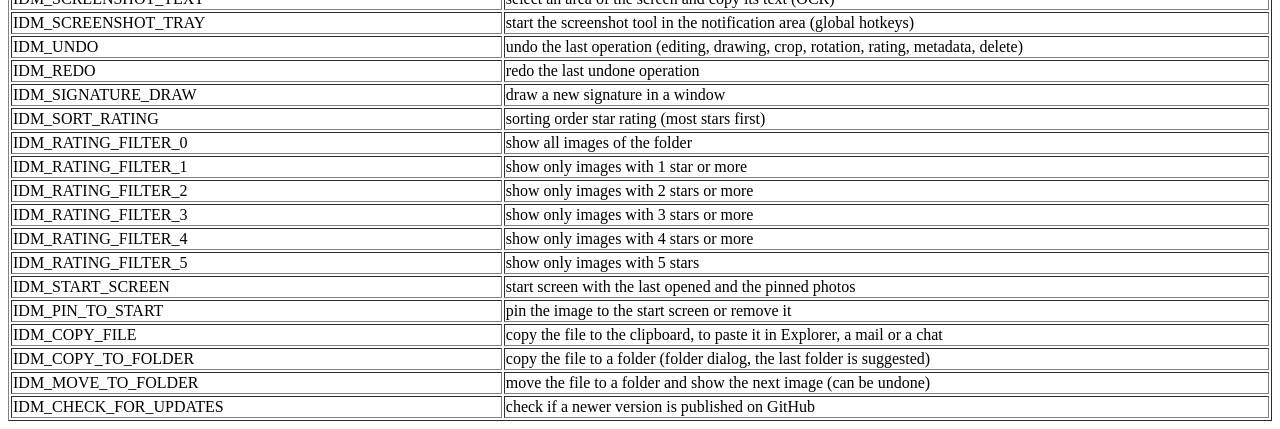
==== commit 38ad7d73: "Fix crashes and single instance handling, remove JPEGView leftovers, add copy/move to folder, copy f" ====
--- a/src/LucidViewer/Config/KeyMap-README.html
+++ b/src/LucidViewer/Config/KeyMap-README.html
@@ -451,6 +451,206 @@
 .IDM_CONTEXT_MENU:before {
   content: "display context menu"
 }
+
+.IDM_TOGGLE_TOOLBAR:before {
+  content: "toggle the toolbar with the menu on top of the window"
+}
+
+.IDM_TOGGLE_STATUSBAR:before {
+  content: "toggle the status bar at the bottom of the window"
+}
+
+.IDM_TOGGLE_SIDEPANEL:before {
+  content: "toggle the information side panel (file info, EXIF, histogram)"
+}
+
+.IDM_TOGGLE_EDITPANEL:before {
+  content: "open/close the image processing panel (brightness, contrast, sharpen...)"
+}
+
+.IDM_CONVERT_MENU:before {
+  content: "show the 'Convert to' menu for the current file"
+}
+
+.IDM_COMPARE_BEFORE_AFTER:before {
+  content: "toggle the before/after comparison with a movable divider"
+}
+
+.IDM_RESET_PROCESSING:before {
+  content: "reset brightness, contrast, colors and sharpening to the default values"
+}
+
+.IDM_UNSHARP_MASK:before {
+  content: "open the unsharp mask panel"
+}
+
+.IDM_TOGGLE_SIDEPANEL_COLLAPSED:before {
+  content: "collapse or expand the side panel"
+}
+
+.IDM_SETTINGS:before {
+  content: "show the settings window"
+}
+
+.IDM_TOGGLE_DRAWPANEL:before {
+  content: "show the drawing tools (pen, highlighter, shapes, text, signature)"
+}
+
+.IDM_ANNOTATION_UNDO:before {
+  content: "undo the last drawing"
+}
+
+.IDM_ANNOTATION_CLEAR:before {
+  content: "remove all drawings"
+}
+
+.IDM_ANNOTATION_APPLY:before {
+  content: "draw the drawings into the image"
+}
+
+.IDM_SIGNATURE_SAVE:before {
+  content: "save the pen strokes as signature"
+}
+
+.IDM_SIGNATURE_INSERT:before {
+  content: "insert the saved signature"
+}
+
+.IDM_OCR_COPY_TEXT:before {
+  content: "copy the text in the image to the clipboard (text recognition)"
+}
+
+.IDM_TOGGLE_CROP_TOOL:before {
+  content: "crop tool on/off, the left mouse button selects the crop rectangle while on"
+}
+
+.IDM_SHARE:before {
+  content: "share the current file with the Windows share window"
+}
+
+.IDM_EXPORT:before {
+  content: "export window with format, quality, size and size estimate"
+}
+
+.IDM_SAVE_TRANSPARENT:before {
+  content: "save the image with the removed colors as transparent PNG"
+}
+
+.IDM_UNDO_TRANSPARENCY:before {
+  content: "restore the colors removed with the remove color tool"
+}
+
+.IDM_TOGGLE_FILMSTRIP:before {
+  content: "show or hide the thumbnails of the folder above the status bar"
+}
+
+.IDM_FIND_SIMILAR:before {
+  content: "find similar and duplicate photos in the current folder"
+}
+
+.IDM_REMOVE_BACKGROUND:before {
+  content: "make the background transparent (U2-Net model, downloaded on first use)"
+}
+
+.IDM_AUTO_ENHANCE:before {
+  content: "automatic color, contrast and local density correction on/off"
+}
+
+.IDM_SHOW_SHORTCUTS:before {
+  content: "show the keyboard shortcuts of the new functions"
+}
+
+.IDM_SHOW_METADATA:before {
+  content: "show all metadata of the file in the side panel, editable values can be changed"
+}
+
+.IDM_METADATA_COPY:before {
+  content: "copy all metadata of the file as text"
+}
+
+.IDM_METADATA_REMOVE_LOCATION:before {
+  content: "remove the GPS location from the file"
+}
+
+.IDM_METADATA_REMOVE_ALL:before {
+  content: "remove all editable metadata from the file"
+}
+
+.IDM_SCREENSHOT:before {
+  content: "take a screenshot (select area, draw, copy, save, OCR)"
+}
+
+.IDM_SCREENSHOT_TEXT:before {
+  content: "select an area of the screen and copy its text (OCR)"
+}
+
+.IDM_SCREENSHOT_TRAY:before {
+  content: "start the screenshot tool in the notification area (global hotkeys)"
+}
+
+.IDM_UNDO:before {
+  content: "undo the last operation (editing, drawing, crop, rotation, rating, metadata, delete)"
+}
+
+.IDM_REDO:before {
+  content: "redo the last undone operation"
+}
+
+.IDM_SIGNATURE_DRAW:before {
+  content: "draw a new signature in a window"
+}
+
+.IDM_SORT_RATING:before {
+  content: "sorting order star rating (most stars first)"
+}
+
+.IDM_RATING_FILTER_0:before {
+  content: "show all images of the folder"
+}
+
+.IDM_RATING_FILTER_1:before {
+  content: "show only images with 1 star or more"
+}
+
+.IDM_RATING_FILTER_2:before {
+  content: "show only images with 2 stars or more"
+}
+
+.IDM_RATING_FILTER_3:before {
+  content: "show only images with 3 stars or more"
+}
+
+.IDM_RATING_FILTER_4:before {
+  content: "show only images with 4 stars or more"
+}
+
+.IDM_RATING_FILTER_5:before {
+  content: "show only images with 5 stars"
+}
+
+.IDM_START_SCREEN:before {
+  content: "start screen with the last opened and the pinned photos"
+}
+
+.IDM_PIN_TO_START:before {
+  content: "pin the image to the start screen or remove it"
+}
+
+.IDM_COPY_FILE:before {
+  content: "copy the file to the clipboard, to paste it in Explorer, a mail or a chat"
+}
+
+.IDM_COPY_TO_FOLDER:before {
+  content: "copy the file to a folder (folder dialog, the last folder is suggested)"
+}
+
+.IDM_MOVE_TO_FOLDER:before {
+  content: "move the file to a folder and show the next image (can be undone)"
+}
+
+.IDM_CHECK_FOR_UPDATES:before {
+  content: "check if a newer version is published on GitHub"
+}
 </style></head><body>
 
 <header>
@@ -559,7 +759,7 @@
     </b>
     <br />
     <i>
-        -- Last Updated: 2023-03-13T22:28:53.482528+00:00
+        -- Last Updated: 2026-11-04T23:40:17.840989+00:00
     </i>
 </p>
 
@@ -1255,4 +1455,304 @@
       <span class="IDM_CONTEXT_MENU" />
     </td>
   </tr>
+
+  <tr><td>IDM_TOGGLE_TOOLBAR</td>
+    <td>
+      <span class="IDM_TOGGLE_TOOLBAR" />
+    </td>
+  </tr>
+
+  <tr><td>IDM_TOGGLE_STATUSBAR</td>
+    <td>
+      <span class="IDM_TOGGLE_STATUSBAR" />
+    </td>
+  </tr>
+
+  <tr><td>IDM_TOGGLE_SIDEPANEL</td>
+    <td>
+      <span class="IDM_TOGGLE_SIDEPANEL" />
+    </td>
+  </tr>
+
+  <tr><td>IDM_TOGGLE_EDITPANEL</td>
+    <td>
+      <span class="IDM_TOGGLE_EDITPANEL" />
+    </td>
+  </tr>
+
+  <tr><td>IDM_CONVERT_MENU</td>
+    <td>
+      <span class="IDM_CONVERT_MENU" />
+    </td>
+  </tr>
+
+  <tr><td>IDM_COMPARE_BEFORE_AFTER</td>
+    <td>
+      <span class="IDM_COMPARE_BEFORE_AFTER" />
+    </td>
+  </tr>
+
+  <tr><td>IDM_RESET_PROCESSING</td>
+    <td>
+      <span class="IDM_RESET_PROCESSING" />
+    </td>
+  </tr>
+
+  <tr><td>IDM_UNSHARP_MASK</td>
+    <td>
+      <span class="IDM_UNSHARP_MASK" />
+    </td>
+  </tr>
+
+  <tr><td>IDM_TOGGLE_SIDEPANEL_COLLAPSED</td>
+    <td>
+      <span class="IDM_TOGGLE_SIDEPANEL_COLLAPSED" />
+    </td>
+  </tr>
+
+  <tr><td>IDM_SETTINGS</td>
+    <td>
+      <span class="IDM_SETTINGS" />
+    </td>
+  </tr>
+
+  <tr><td>IDM_TOGGLE_DRAWPANEL</td>
+    <td>
+      <span class="IDM_TOGGLE_DRAWPANEL" />
+    </td>
+  </tr>
+
+  <tr><td>IDM_ANNOTATION_UNDO</td>
+    <td>
+      <span class="IDM_ANNOTATION_UNDO" />
+    </td>
+  </tr>
+
+  <tr><td>IDM_ANNOTATION_CLEAR</td>
+    <td>
+      <span class="IDM_ANNOTATION_CLEAR" />
+    </td>
+  </tr>
+
+  <tr><td>IDM_ANNOTATION_APPLY</td>
+    <td>
+      <span class="IDM_ANNOTATION_APPLY" />
+    </td>
+  </tr>
+
+  <tr><td>IDM_SIGNATURE_SAVE</td>
+    <td>
+      <span class="IDM_SIGNATURE_SAVE" />
+    </td>
+  </tr>
+
+  <tr><td>IDM_SIGNATURE_INSERT</td>
+    <td>
+      <span class="IDM_SIGNATURE_INSERT" />
+    </td>
+  </tr>
+
+  <tr><td>IDM_OCR_COPY_TEXT</td>
+    <td>
+      <span class="IDM_OCR_COPY_TEXT" />
+    </td>
+  </tr>
+
+  <tr><td>IDM_TOGGLE_CROP_TOOL</td>
+    <td>
+      <span class="IDM_TOGGLE_CROP_TOOL" />
+    </td>
+  </tr>
+
+  <tr><td>IDM_SHARE</td>
+    <td>
+      <span class="IDM_SHARE" />
+    </td>
+  </tr>
+
+  <tr><td>IDM_EXPORT</td>
+    <td>
+      <span class="IDM_EXPORT" />
+    </td>
+  </tr>
+
+  <tr><td>IDM_SAVE_TRANSPARENT</td>
+    <td>
+      <span class="IDM_SAVE_TRANSPARENT" />
+    </td>
+  </tr>
+
+  <tr><td>IDM_UNDO_TRANSPARENCY</td>
+    <td>
+      <span class="IDM_UNDO_TRANSPARENCY" />
+    </td>
+  </tr>
+
+  <tr><td>IDM_TOGGLE_FILMSTRIP</td>
+    <td>
+      <span class="IDM_TOGGLE_FILMSTRIP" />
+    </td>
+  </tr>
+
+  <tr><td>IDM_FIND_SIMILAR</td>
+    <td>
+      <span class="IDM_FIND_SIMILAR" />
+    </td>
+  </tr>
+
+  <tr><td>IDM_REMOVE_BACKGROUND</td>
+    <td>
+      <span class="IDM_REMOVE_BACKGROUND" />
+    </td>
+  </tr>
+
+  <tr><td>IDM_AUTO_ENHANCE</td>
+    <td>
+      <span class="IDM_AUTO_ENHANCE" />
+    </td>
+  </tr>
+
+  <tr><td>IDM_SHOW_SHORTCUTS</td>
+    <td>
+      <span class="IDM_SHOW_SHORTCUTS" />
+    </td>
+  </tr>
+
+  <tr><td>IDM_SHOW_METADATA</td>
+    <td>
+      <span class="IDM_SHOW_METADATA" />
+    </td>
+  </tr>
+
+  <tr><td>IDM_METADATA_COPY</td>
+    <td>
+      <span class="IDM_METADATA_COPY" />
+    </td>
+  </tr>
+
+  <tr><td>IDM_METADATA_REMOVE_LOCATION</td>
+    <td>
+      <span class="IDM_METADATA_REMOVE_LOCATION" />
+    </td>
+  </tr>
+
+  <tr><td>IDM_METADATA_REMOVE_ALL</td>
+    <td>
+      <span class="IDM_METADATA_REMOVE_ALL" />
+    </td>
+  </tr>
+
+  <tr><td>IDM_SCREENSHOT</td>
+    <td>
+      <span class="IDM_SCREENSHOT" />
+    </td>
+  </tr>
+
+  <tr><td>IDM_SCREENSHOT_TEXT</td>
+    <td>
+      <span class="IDM_SCREENSHOT_TEXT" />
+    </td>
+  </tr>
+
+  <tr><td>IDM_SCREENSHOT_TRAY</td>
+    <td>
+      <span class="IDM_SCREENSHOT_TRAY" />
+    </td>
+  </tr>
+
+  <tr><td>IDM_UNDO</td>
+    <td>
+      <span class="IDM_UNDO" />
+    </td>
+  </tr>
+
+  <tr><td>IDM_REDO</td>
+    <td>
+      <span class="IDM_REDO" />
+    </td>
+  </tr>
+
+  <tr><td>IDM_SIGNATURE_DRAW</td>
+    <td>
+      <span class="IDM_SIGNATURE_DRAW" />
+    </td>
+  </tr>
+
+  <tr><td>IDM_SORT_RATING</td>
+    <td>
+      <span class="IDM_SORT_RATING" />
+    </td>
+  </tr>
+
+  <tr><td>IDM_RATING_FILTER_0</td>
+    <td>
+      <span class="IDM_RATING_FILTER_0" />
+    </td>
+  </tr>
+
+  <tr><td>IDM_RATING_FILTER_1</td>
+    <td>
+      <span class="IDM_RATING_FILTER_1" />
+    </td>
+  </tr>
+
+  <tr><td>IDM_RATING_FILTER_2</td>
+    <td>
+      <span class="IDM_RATING_FILTER_2" />
+    </td>
+  </tr>
+
+  <tr><td>IDM_RATING_FILTER_3</td>
+    <td>
+      <span class="IDM_RATING_FILTER_3" />
+    </td>
+  </tr>
+
+  <tr><td>IDM_RATING_FILTER_4</td>
+    <td>
+      <span class="IDM_RATING_FILTER_4" />
+    </td>
+  </tr>
+
+  <tr><td>IDM_RATING_FILTER_5</td>
+    <td>
+      <span class="IDM_RATING_FILTER_5" />
+    </td>
+  </tr>
+
+  <tr><td>IDM_START_SCREEN</td>
+    <td>
+      <span class="IDM_START_SCREEN" />
+    </td>
+  </tr>
+
+  <tr><td>IDM_PIN_TO_START</td>
+    <td>
+      <span class="IDM_PIN_TO_START" />
+    </td>
+  </tr>
+
+  <tr><td>IDM_COPY_FILE</td>
+    <td>
+      <span class="IDM_COPY_FILE" />
+    </td>
+  </tr>
+
+  <tr><td>IDM_COPY_TO_FOLDER</td>
+    <td>
+      <span class="IDM_COPY_TO_FOLDER" />
+    </td>
+  </tr>
+
+  <tr><td>IDM_MOVE_TO_FOLDER</td>
+    <td>
+      <span class="IDM_MOVE_TO_FOLDER" />
+    </td>
+  </tr>
+
+  <tr><td>IDM_CHECK_FOR_UPDATES</td>
+    <td>
+      <span class="IDM_CHECK_FOR_UPDATES" />
+    </td>
+  </tr>
 </html>
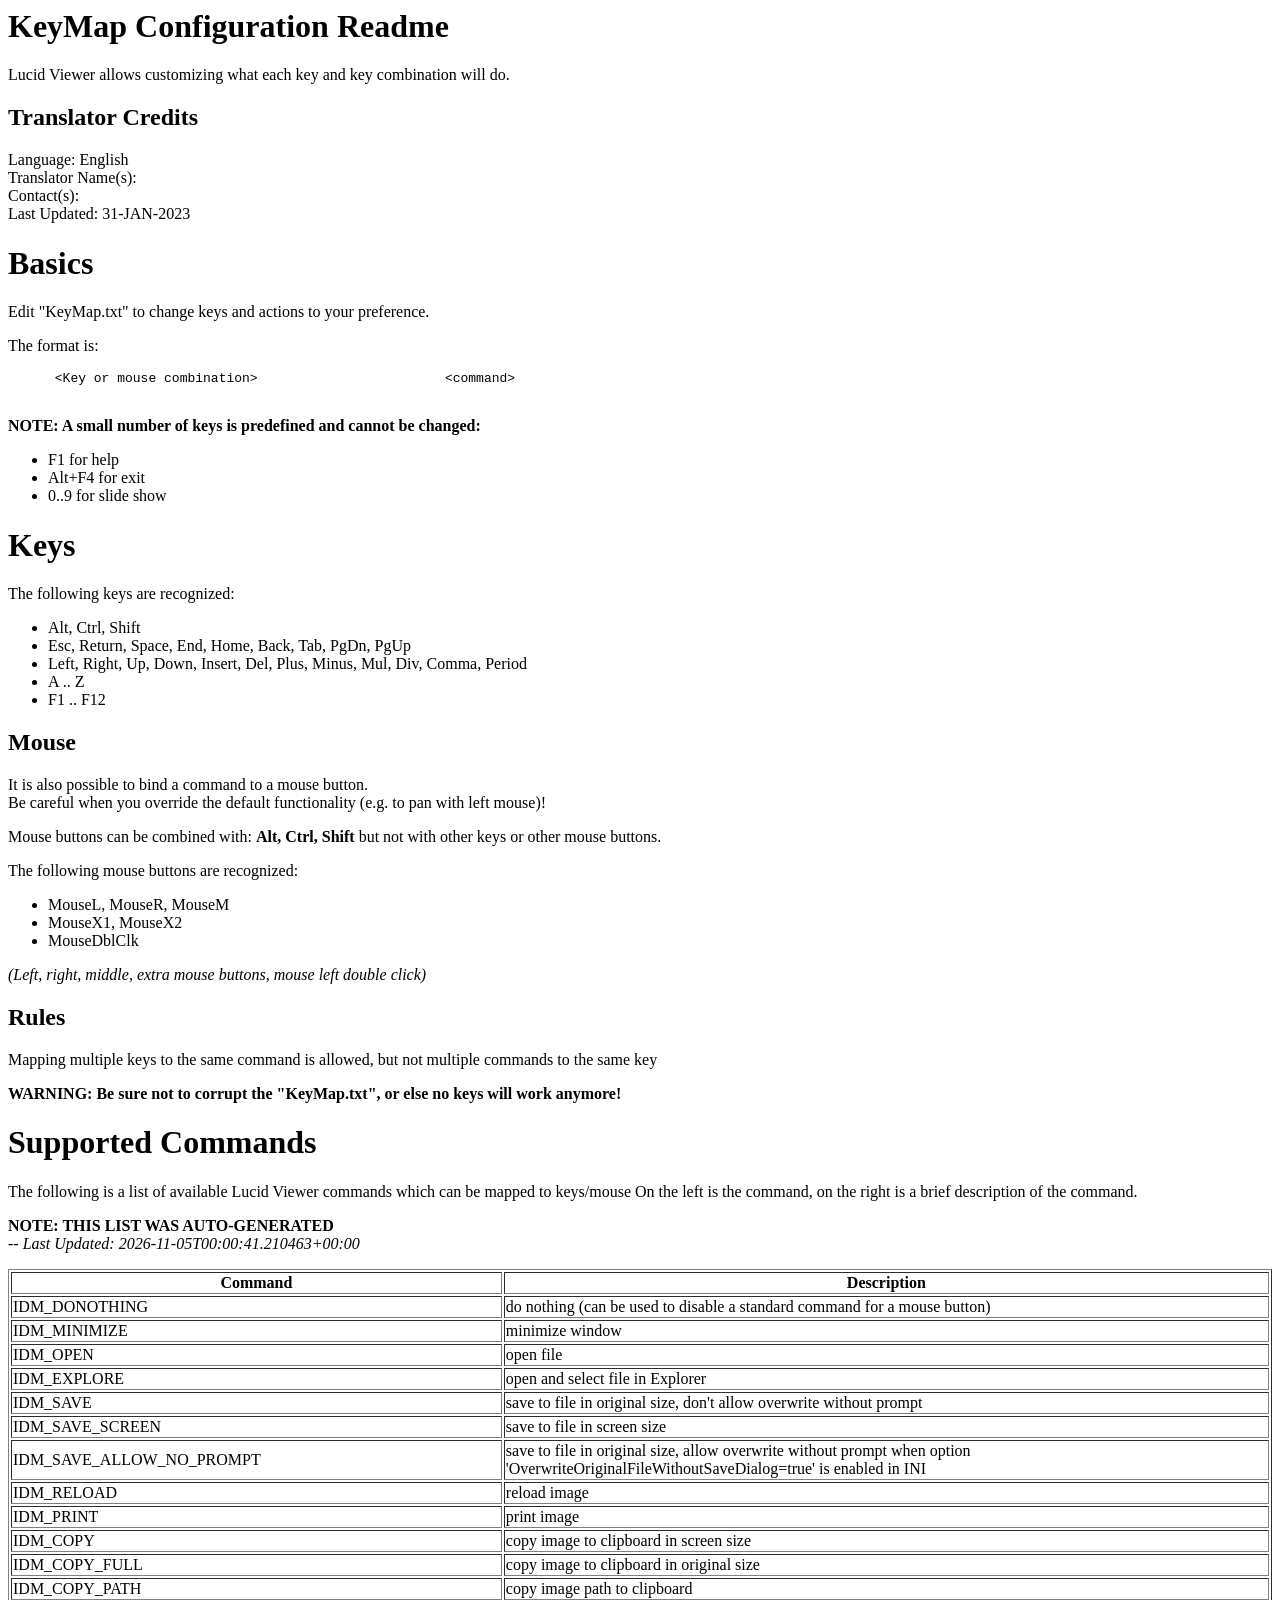
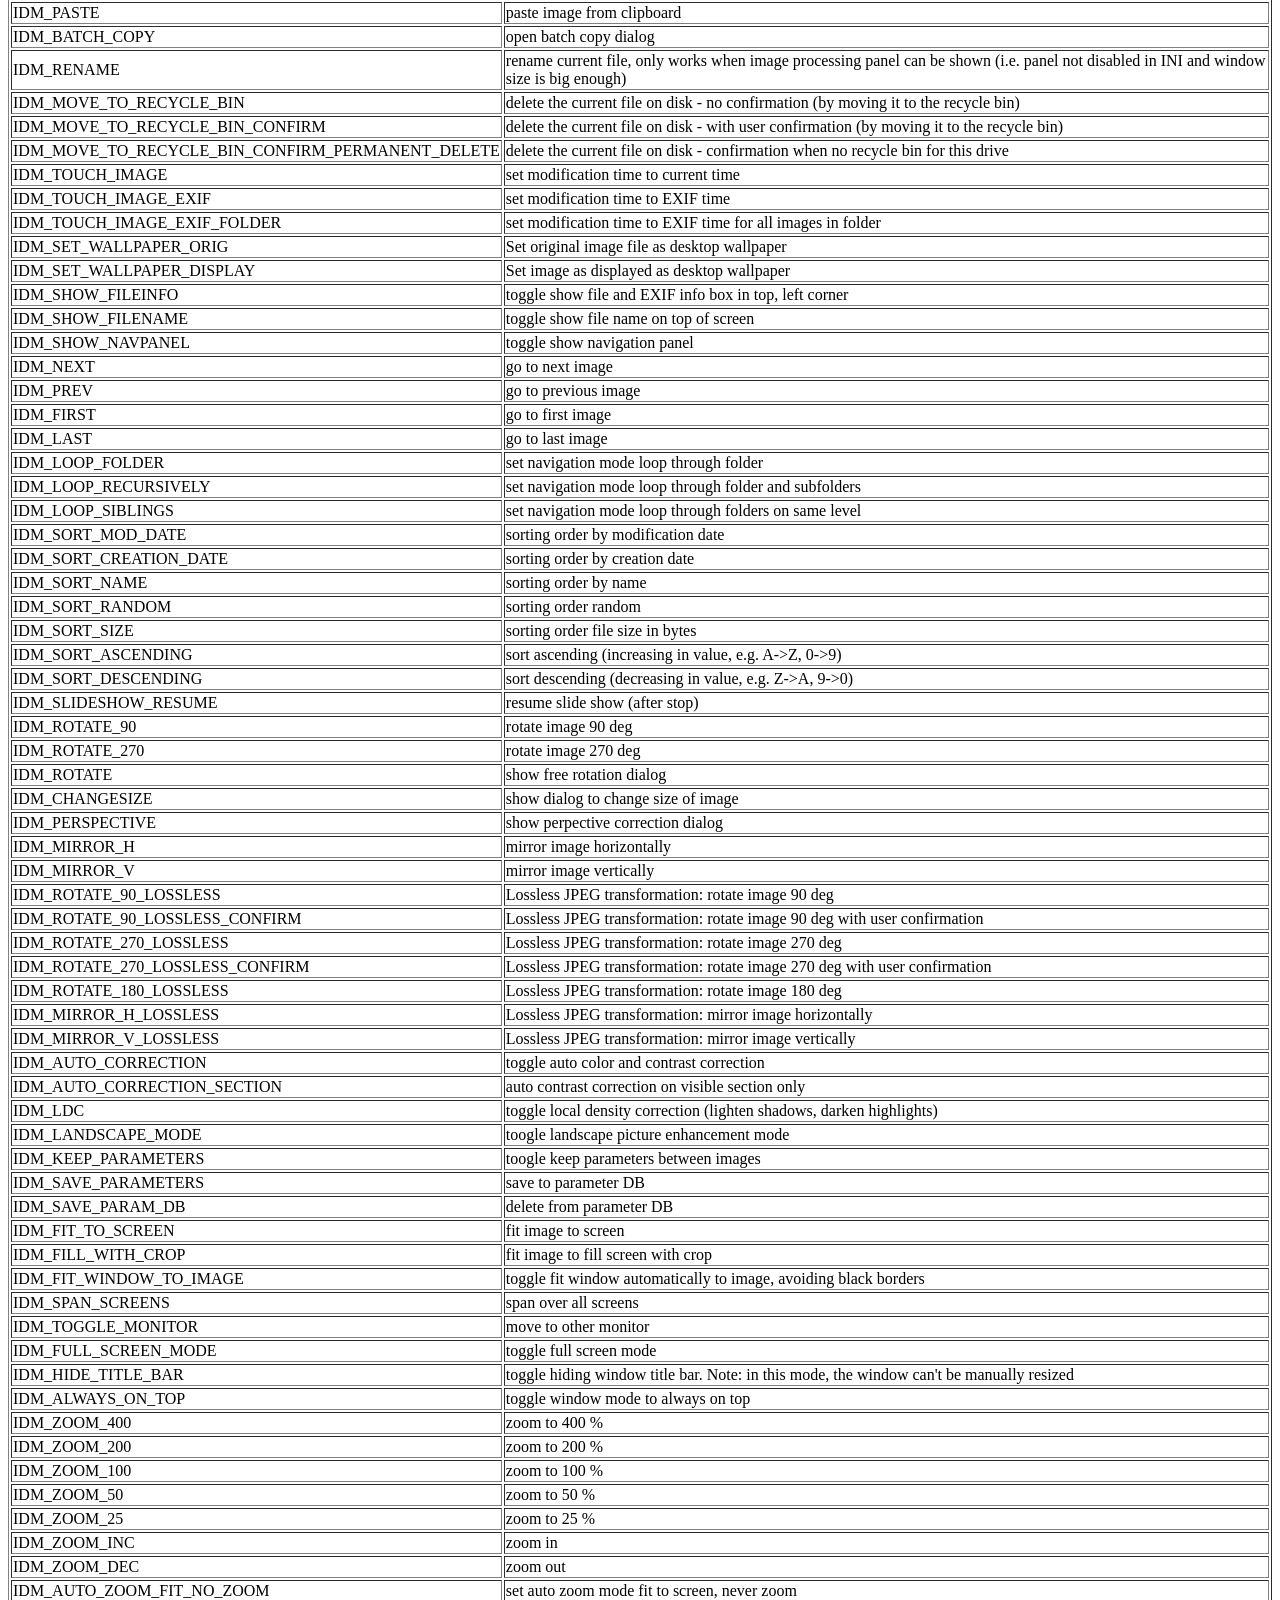
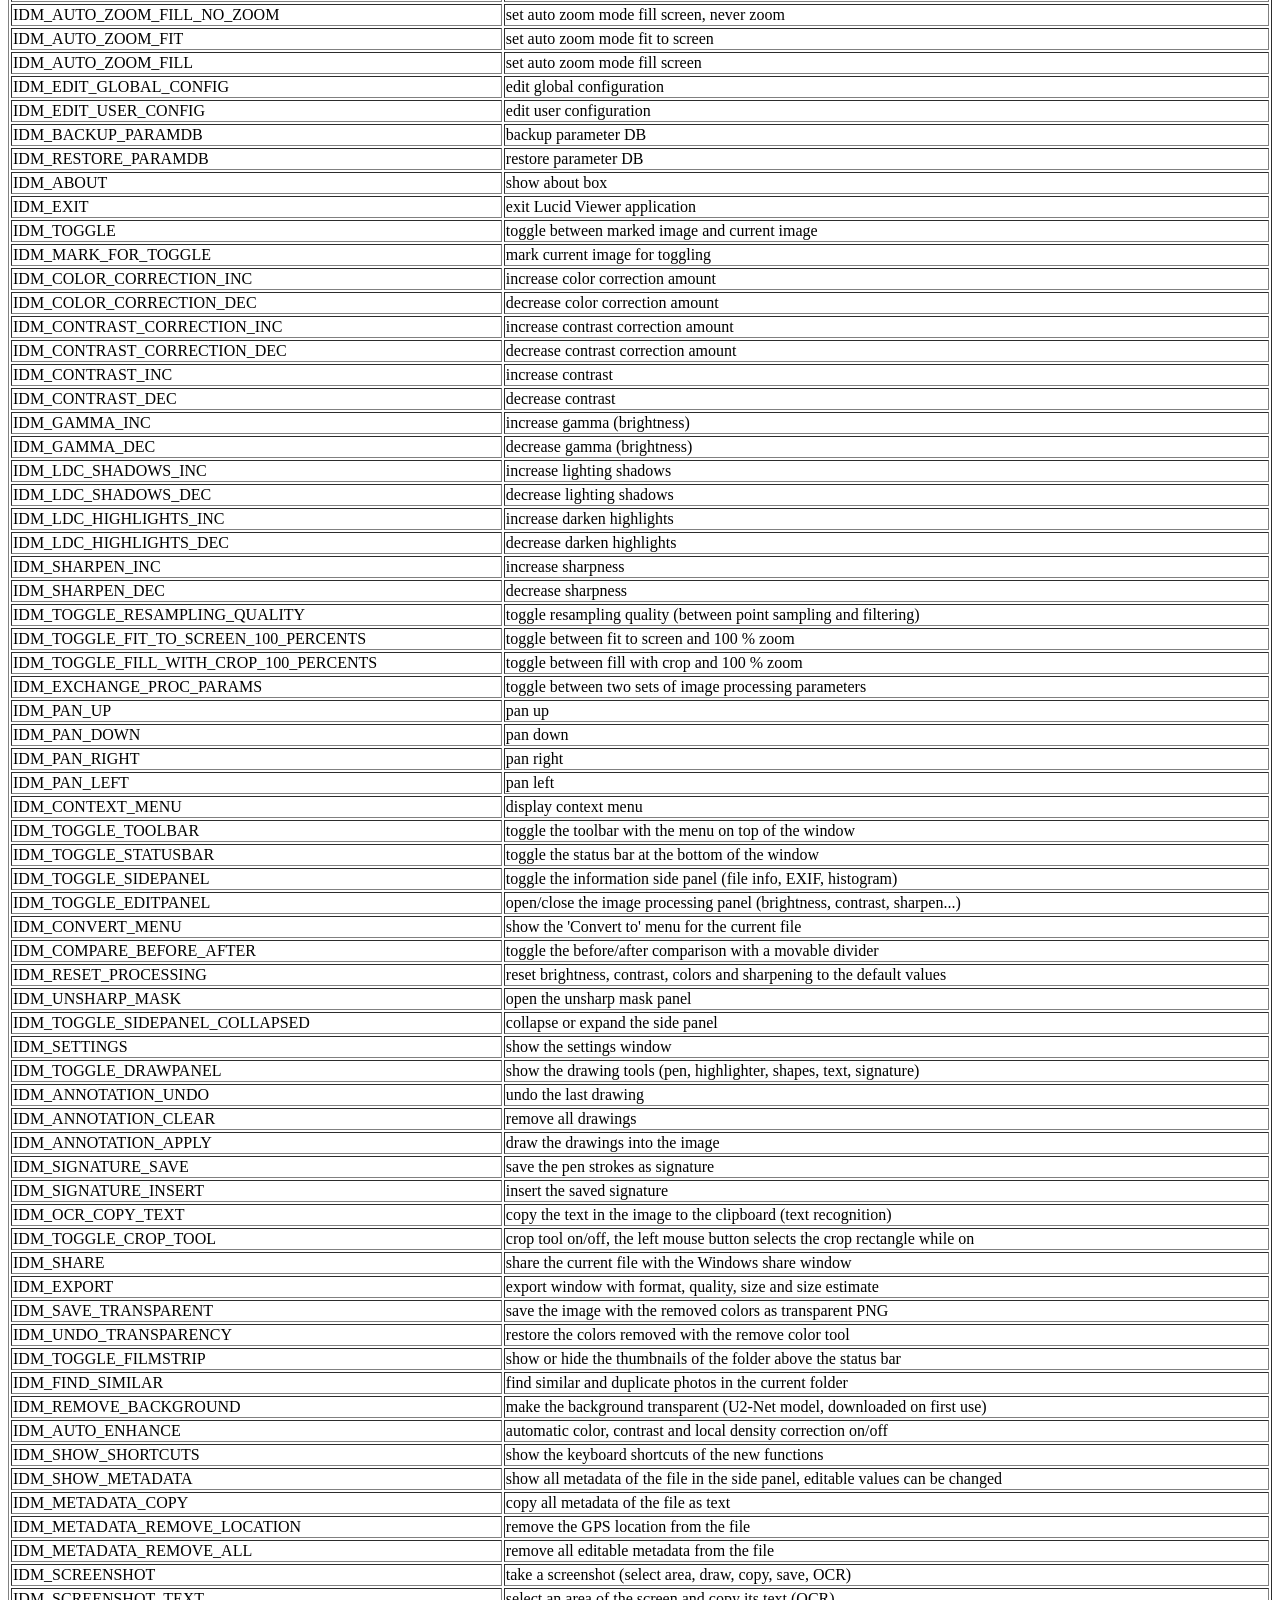
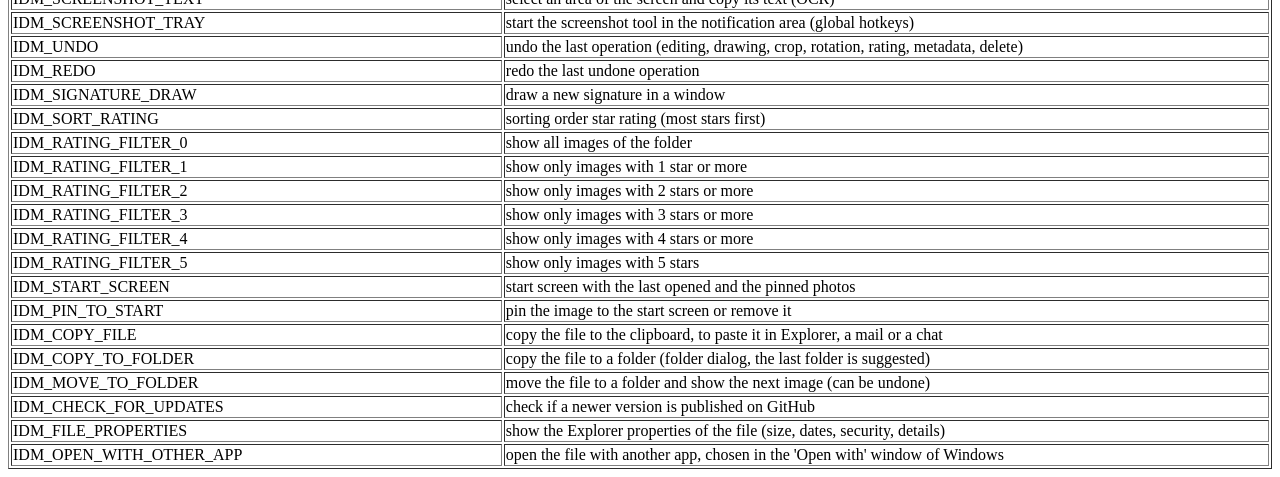
==== commit ead299ed: "Verify the downloaded background removal model, long paths for dropped files and the folder watcher;" ====
--- a/src/LucidViewer/Config/KeyMap-README.html
+++ b/src/LucidViewer/Config/KeyMap-README.html
@@ -651,6 +651,14 @@
 .IDM_CHECK_FOR_UPDATES:before {
   content: "check if a newer version is published on GitHub"
 }
+
+.IDM_FILE_PROPERTIES:before {
+  content: "show the Explorer properties of the file (size, dates, security, details)"
+}
+
+.IDM_OPEN_WITH_OTHER_APP:before {
+  content: "open the file with another app, chosen in the 'Open with' window of Windows"
+}
 </style></head><body>
 
 <header>
@@ -759,7 +767,7 @@
     </b>
     <br />
     <i>
-        -- Last Updated: 2026-11-04T23:40:17.840989+00:00
+        -- Last Updated: 2026-11-05T00:00:41.210463+00:00
     </i>
 </p>
 
@@ -1755,4 +1763,16 @@
       <span class="IDM_CHECK_FOR_UPDATES" />
     </td>
   </tr>
+
+  <tr><td>IDM_FILE_PROPERTIES</td>
+    <td>
+      <span class="IDM_FILE_PROPERTIES" />
+    </td>
+  </tr>
+
+  <tr><td>IDM_OPEN_WITH_OTHER_APP</td>
+    <td>
+      <span class="IDM_OPEN_WITH_OTHER_APP" />
+    </td>
+  </tr>
 </html>
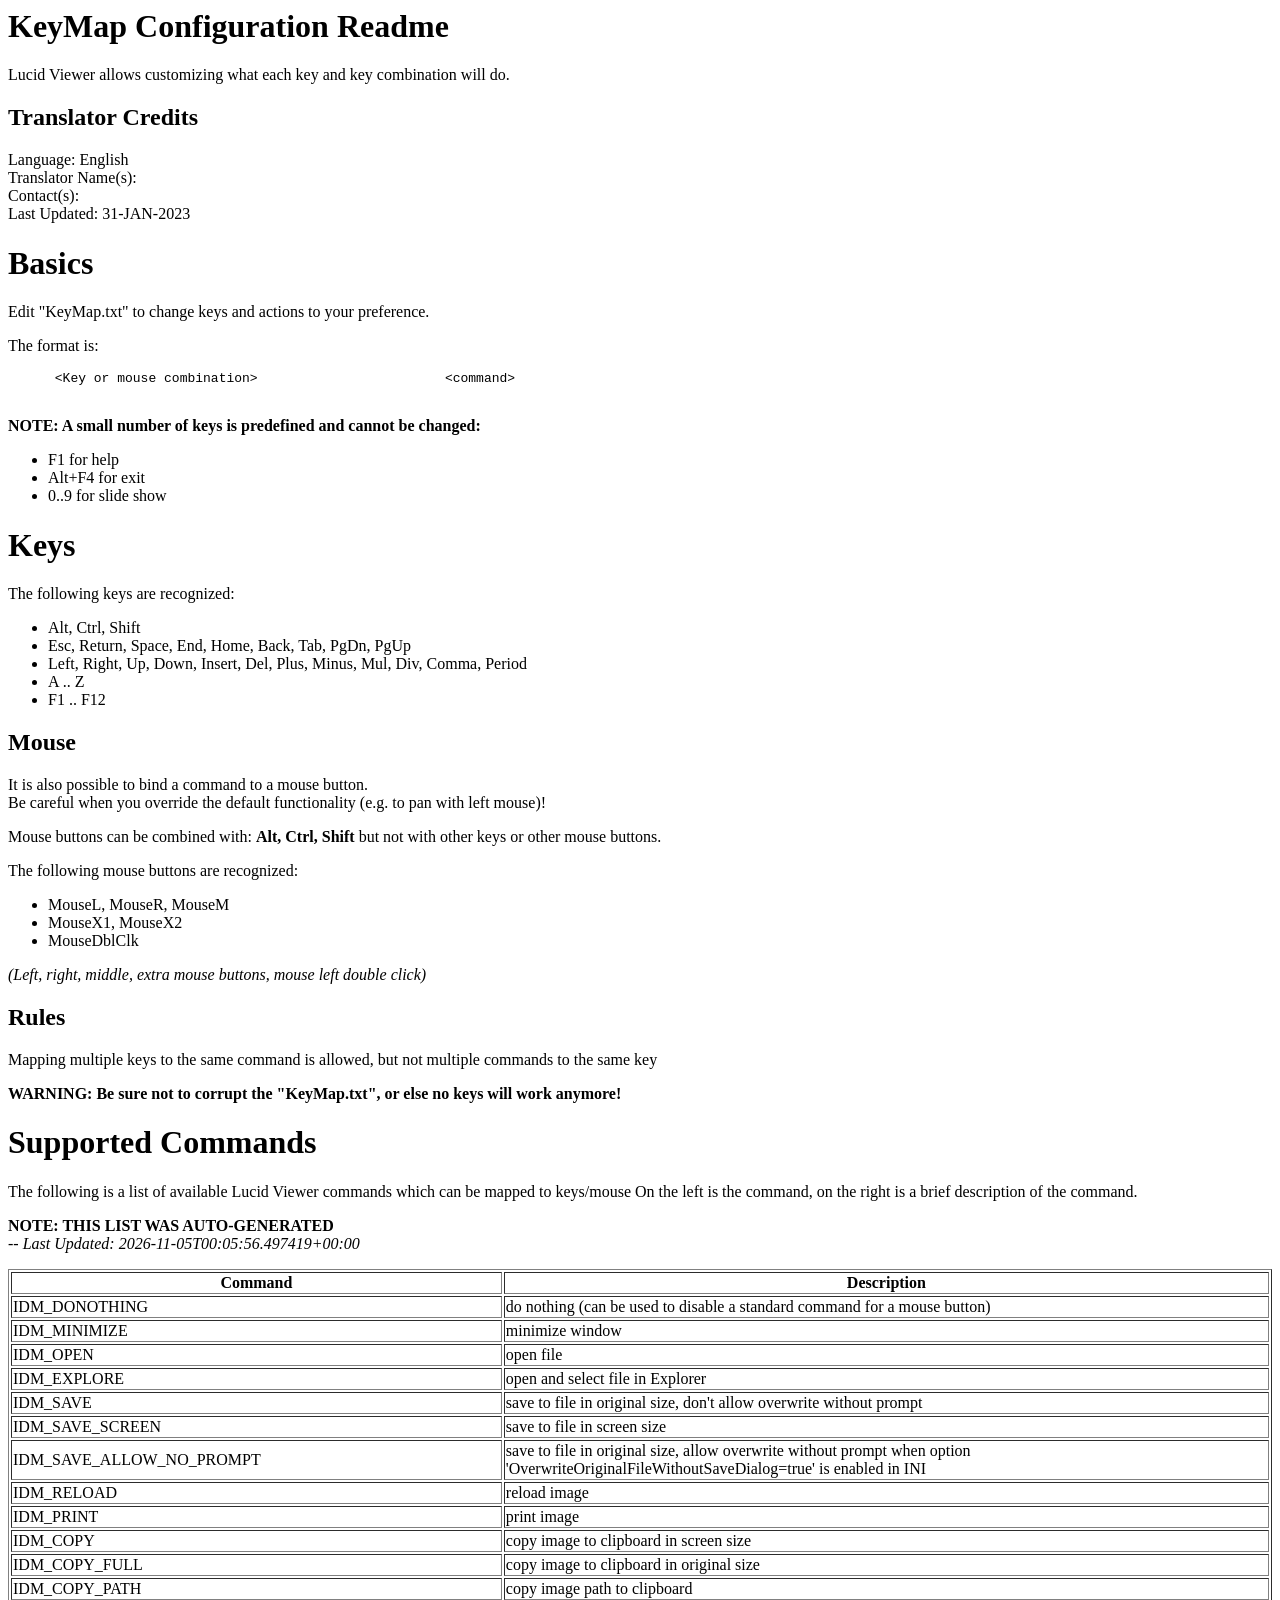
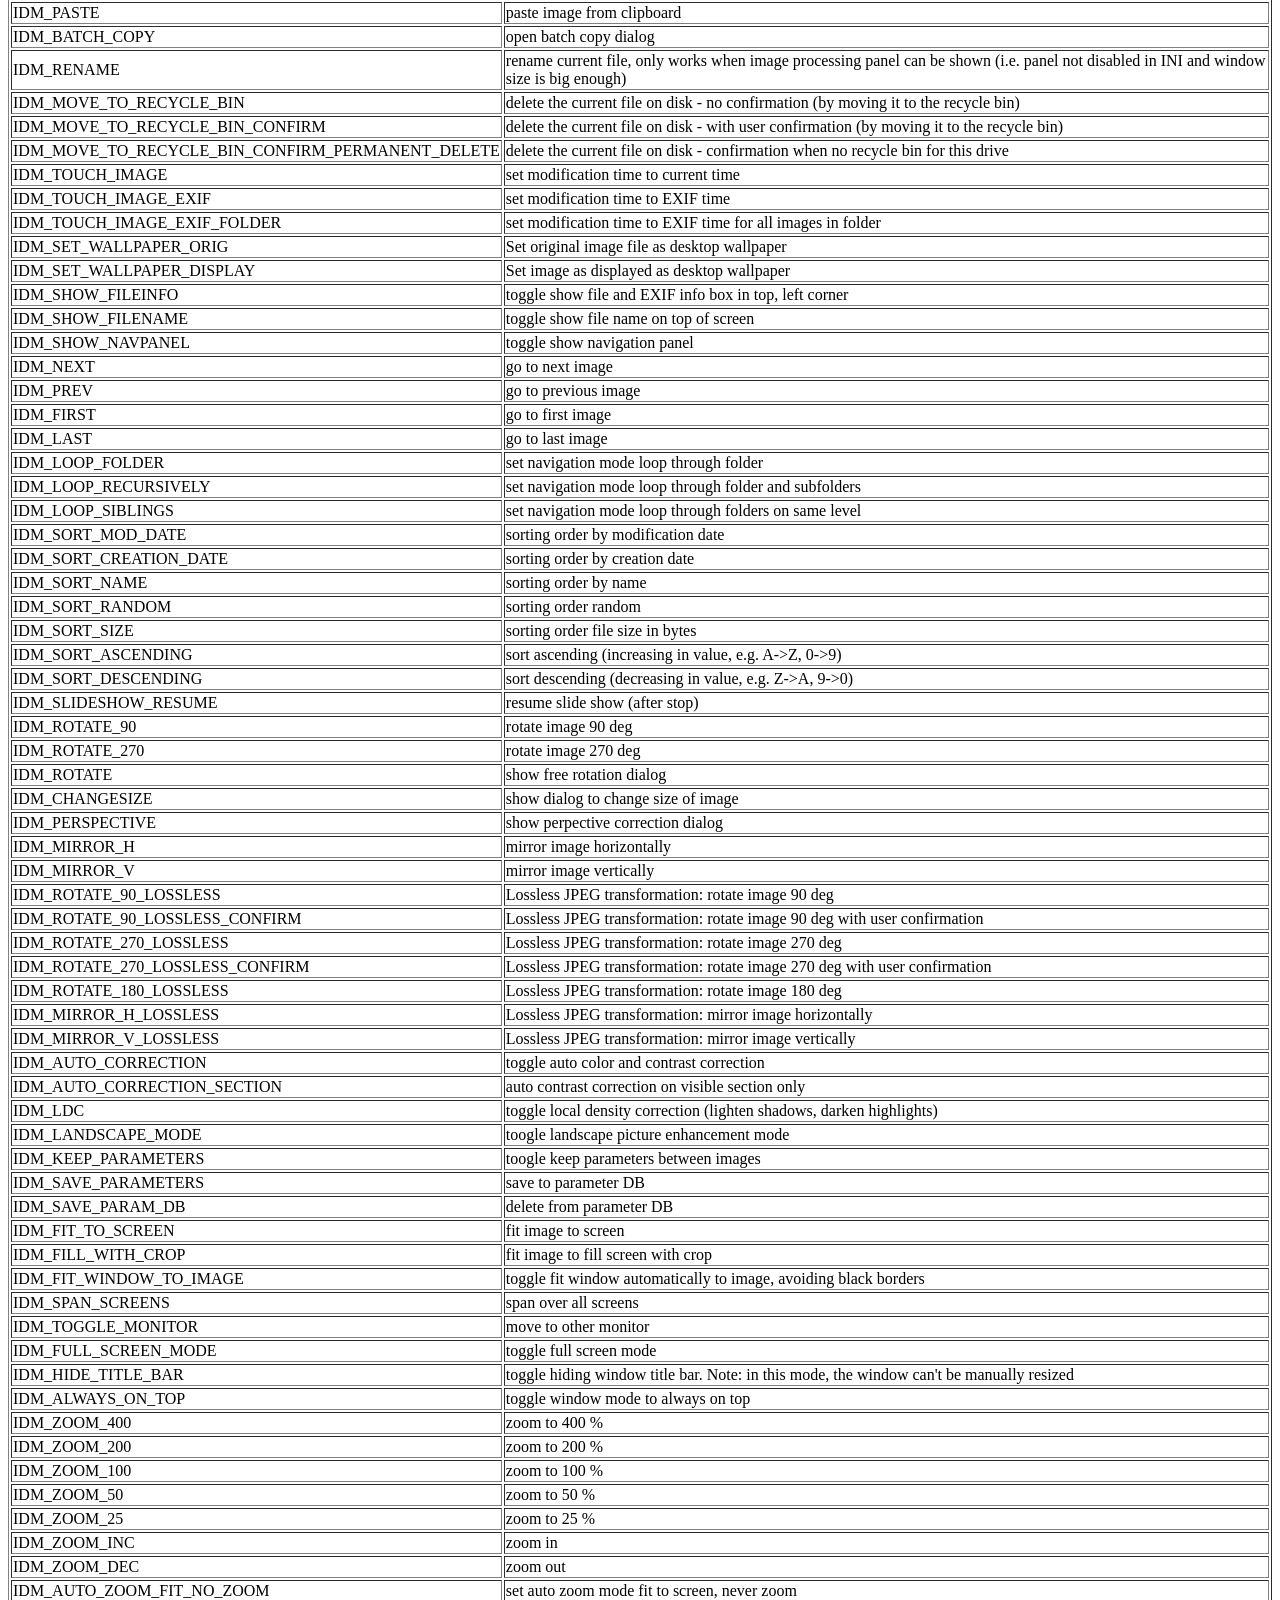
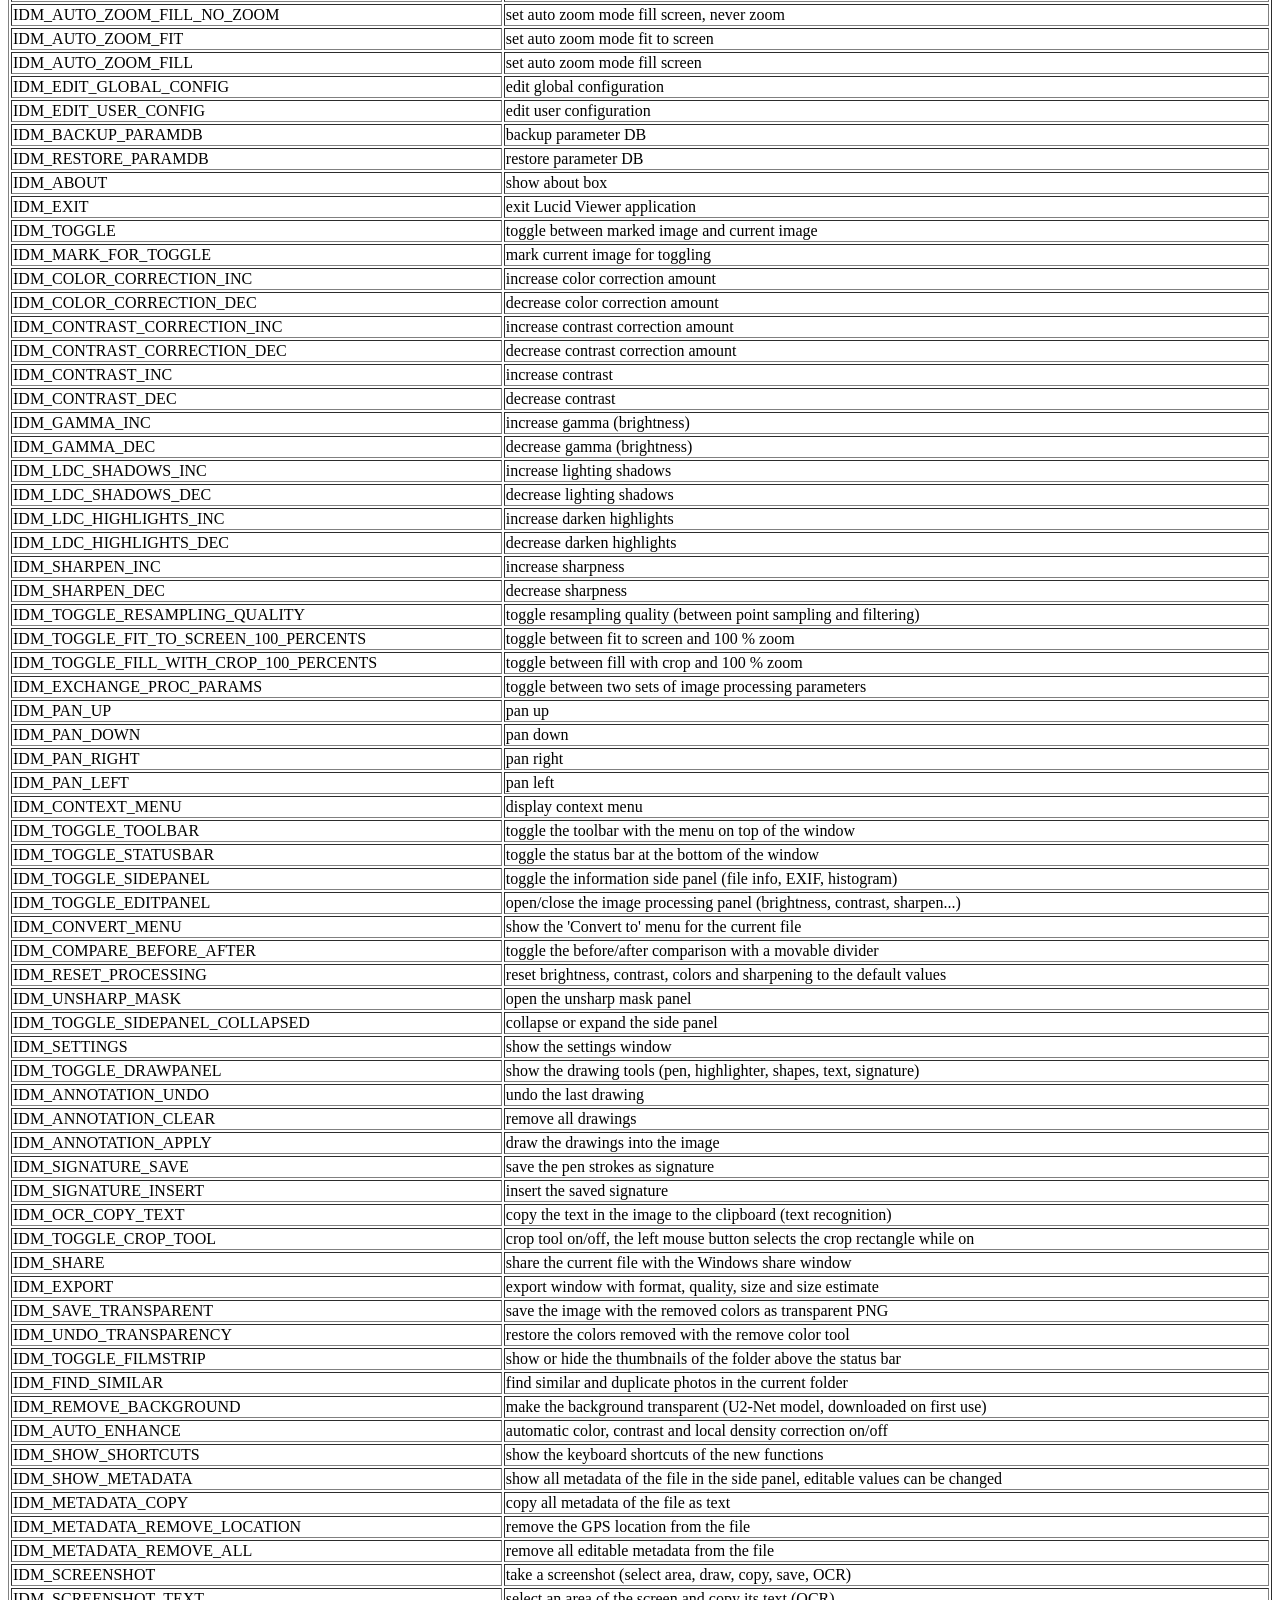
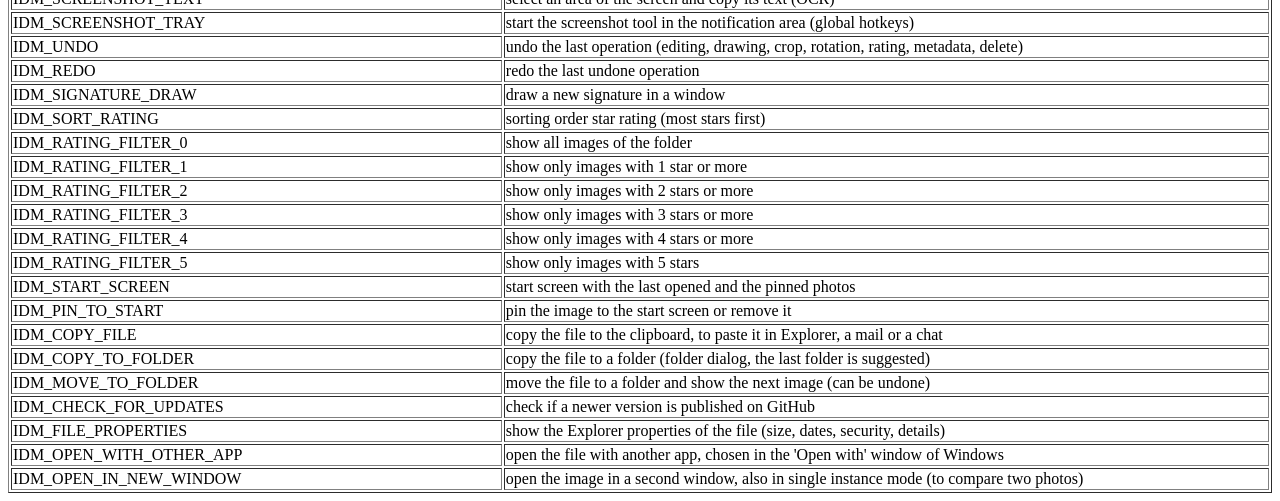
==== commit 518454a7: "Open in new window (Ctrl+Shift+N, /newwindow), also in single instance mode Co-Authored-By: Claude O" ====
--- a/src/LucidViewer/Config/KeyMap-README.html
+++ b/src/LucidViewer/Config/KeyMap-README.html
@@ -659,6 +659,10 @@
 .IDM_OPEN_WITH_OTHER_APP:before {
   content: "open the file with another app, chosen in the 'Open with' window of Windows"
 }
+
+.IDM_OPEN_IN_NEW_WINDOW:before {
+  content: "open the image in a second window, also in single instance mode (to compare two photos)"
+}
 </style></head><body>
 
 <header>
@@ -767,7 +771,7 @@
     </b>
     <br />
     <i>
-        -- Last Updated: 2026-11-05T00:00:41.210463+00:00
+        -- Last Updated: 2026-11-05T00:05:56.497419+00:00
     </i>
 </p>
 
@@ -1775,4 +1779,10 @@
       <span class="IDM_OPEN_WITH_OTHER_APP" />
     </td>
   </tr>
+
+  <tr><td>IDM_OPEN_IN_NEW_WINDOW</td>
+    <td>
+      <span class="IDM_OPEN_IN_NEW_WINDOW" />
+    </td>
+  </tr>
 </html>
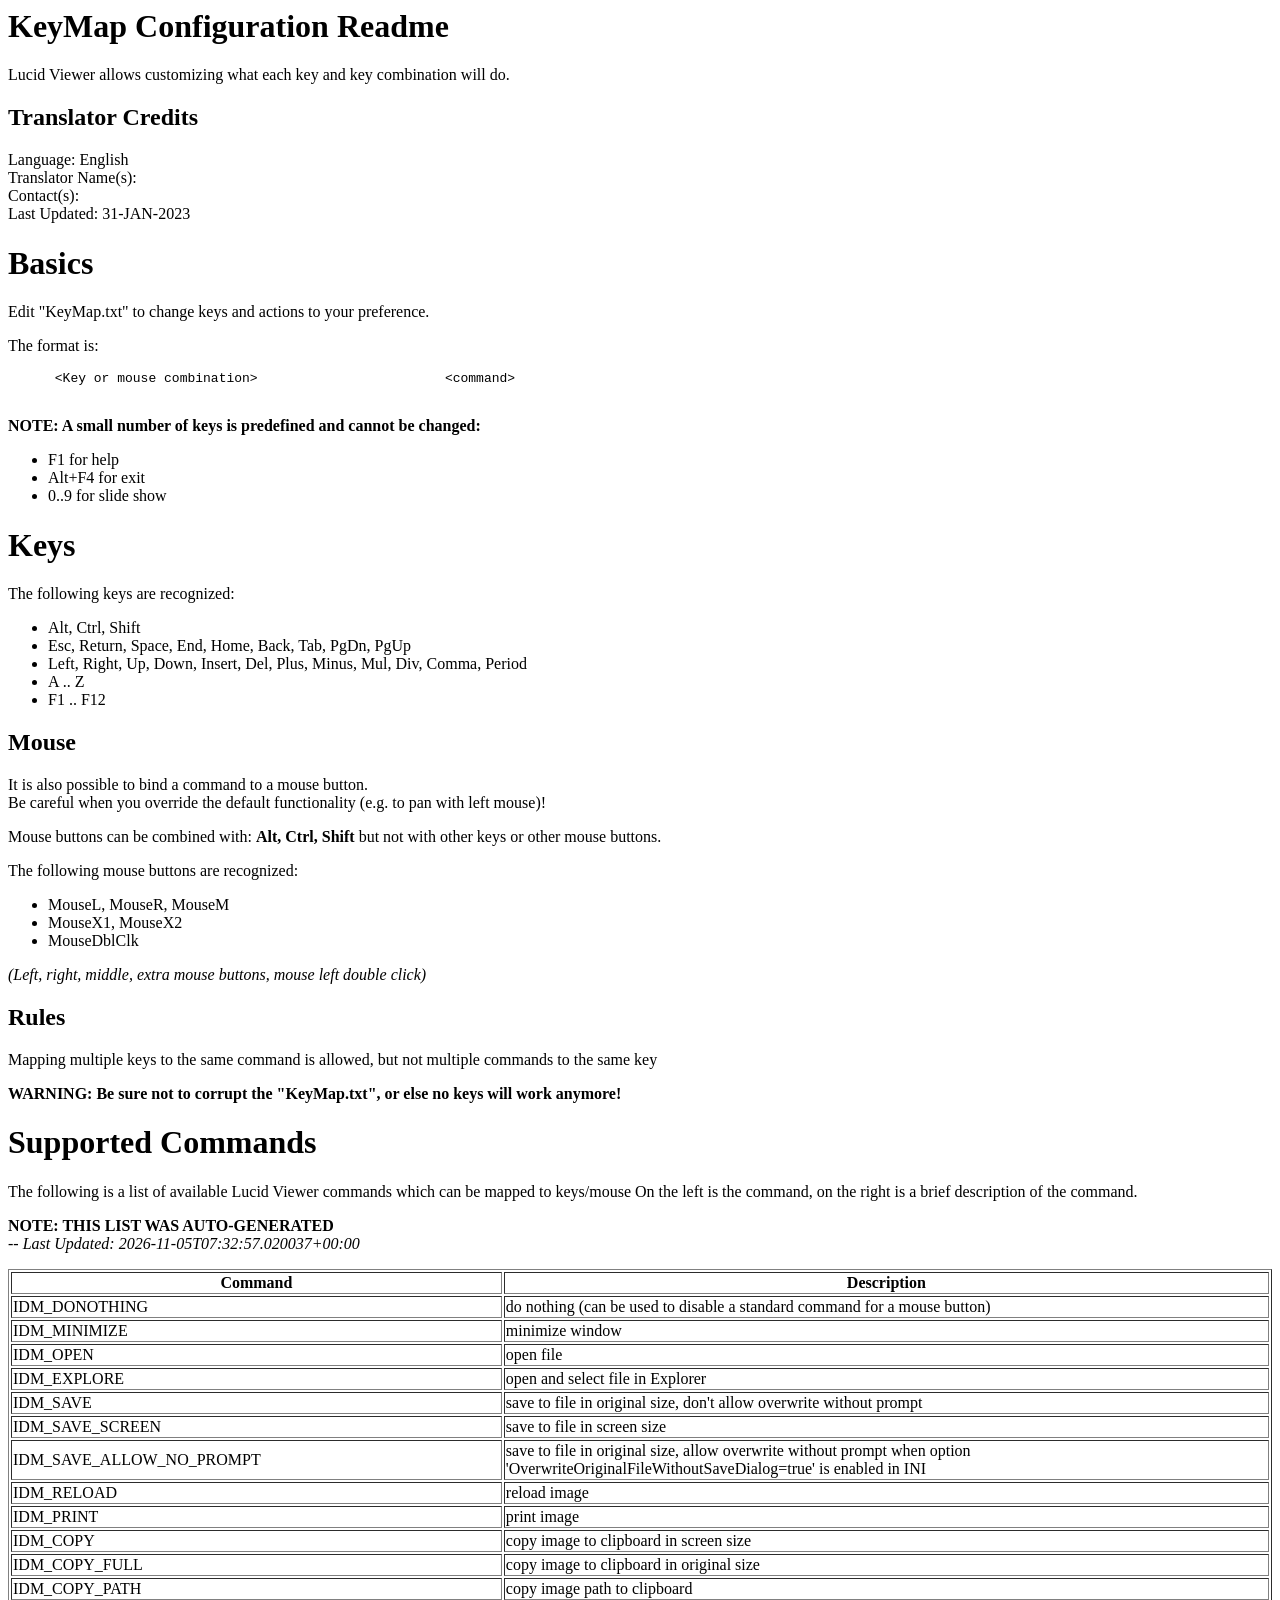
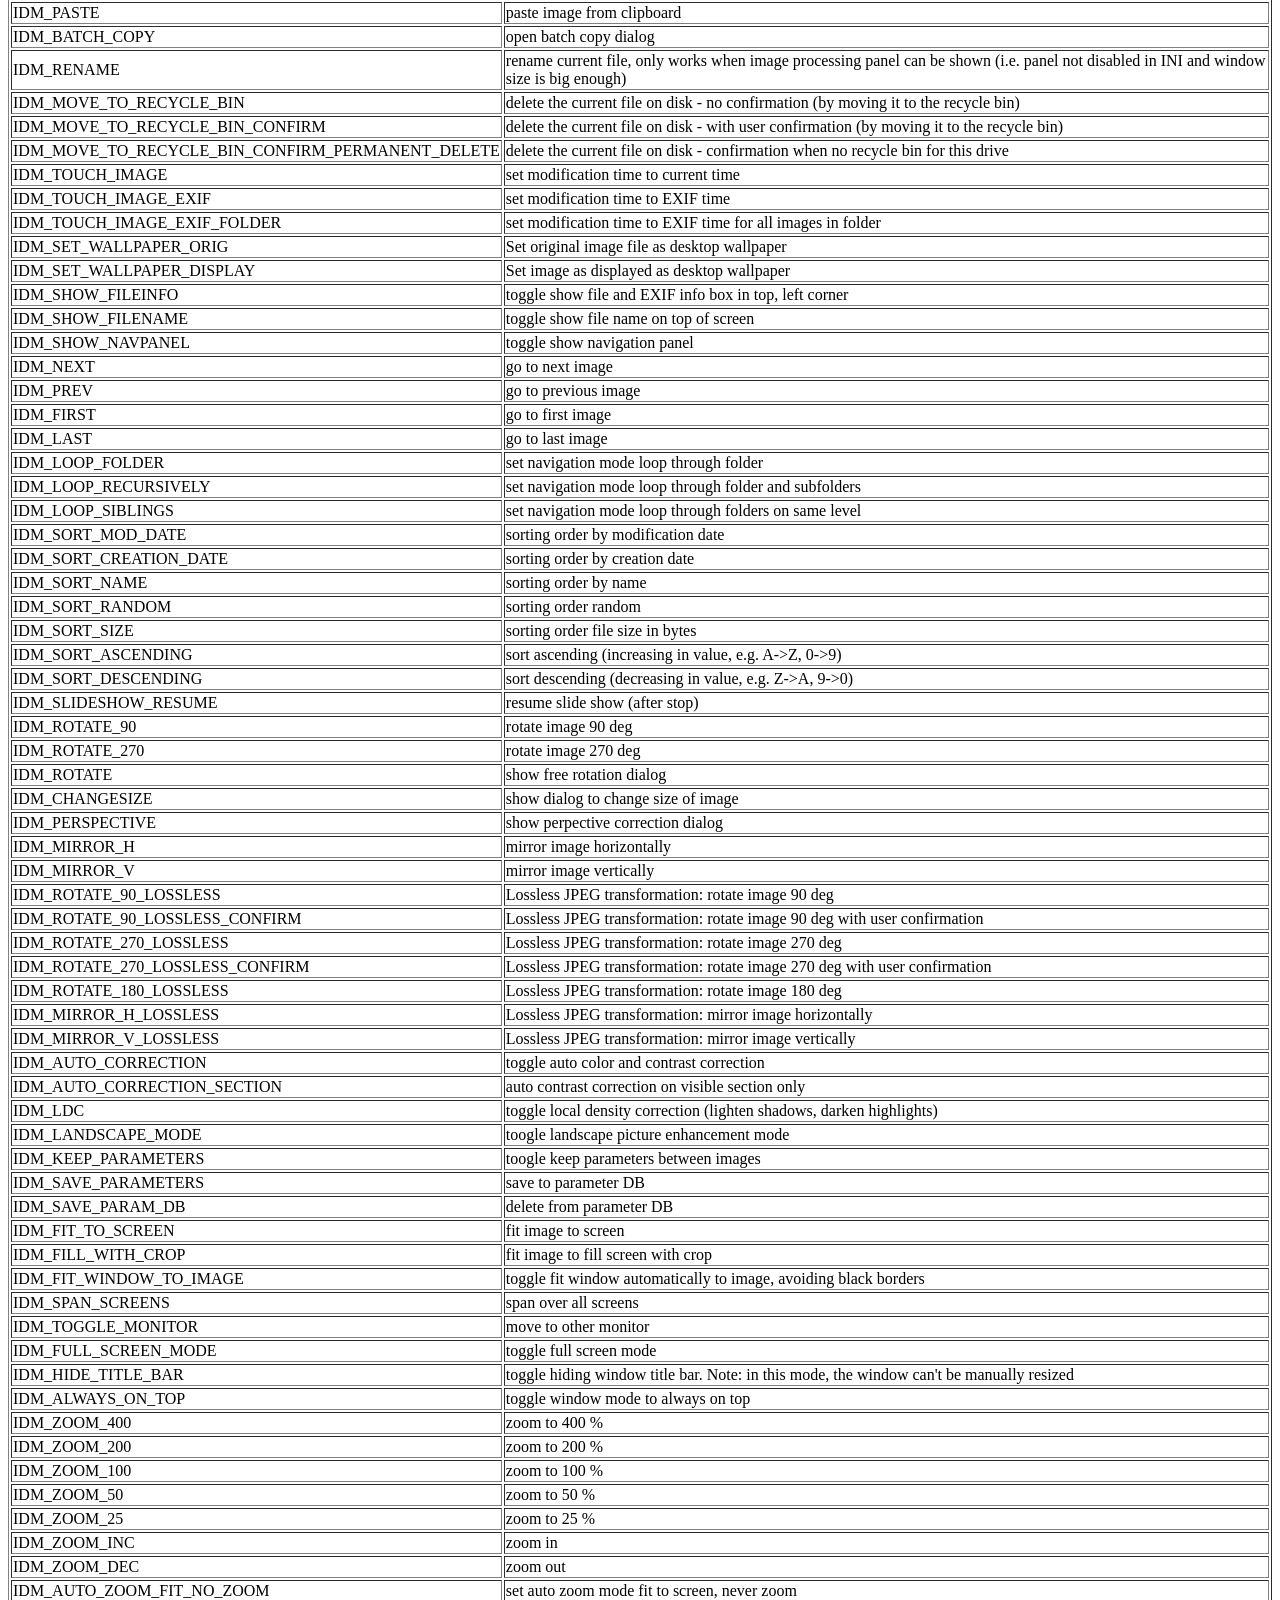
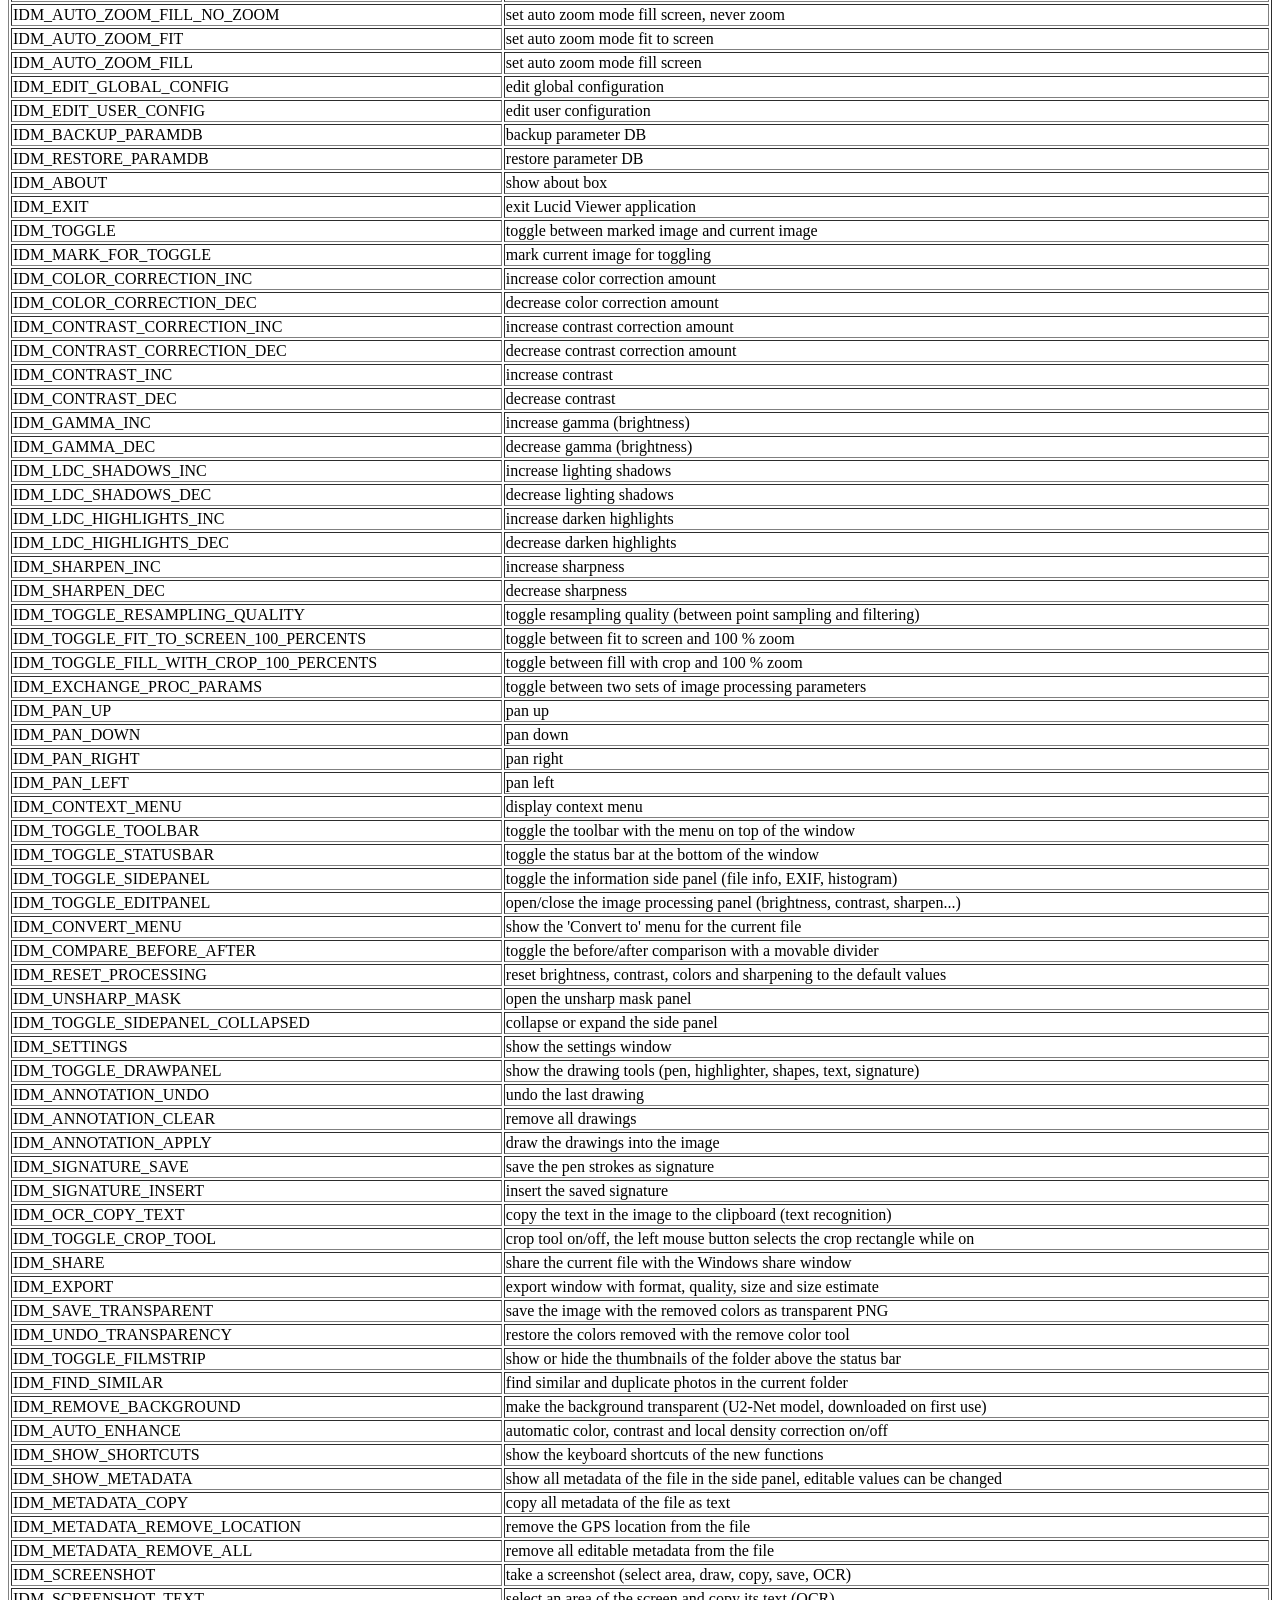
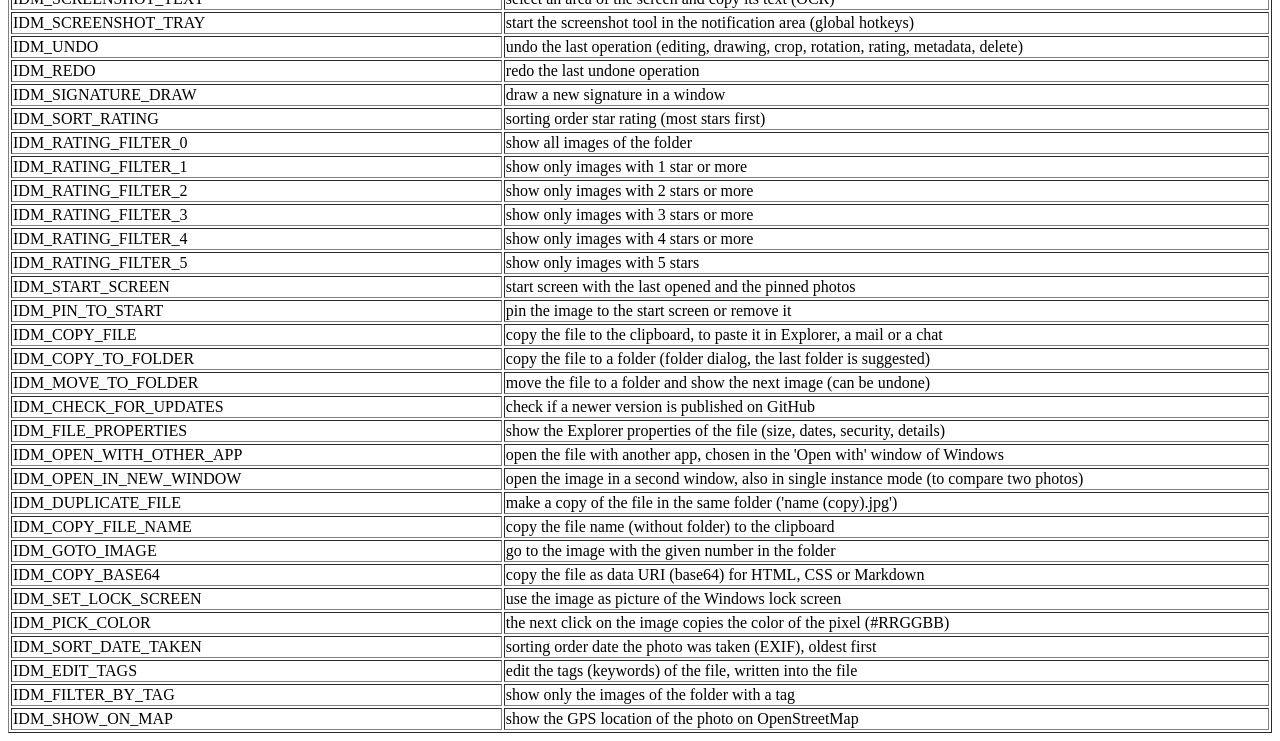
==== commit 11c98666: "Tags with tag filter, sort by date taken, show on map, go to image number, duplicate, copy name and " ====
--- a/src/LucidViewer/Config/KeyMap-README.html
+++ b/src/LucidViewer/Config/KeyMap-README.html
@@ -663,6 +663,46 @@
 .IDM_OPEN_IN_NEW_WINDOW:before {
   content: "open the image in a second window, also in single instance mode (to compare two photos)"
 }
+
+.IDM_DUPLICATE_FILE:before {
+  content: "make a copy of the file in the same folder ('name (copy).jpg')"
+}
+
+.IDM_COPY_FILE_NAME:before {
+  content: "copy the file name (without folder) to the clipboard"
+}
+
+.IDM_GOTO_IMAGE:before {
+  content: "go to the image with the given number in the folder"
+}
+
+.IDM_COPY_BASE64:before {
+  content: "copy the file as data URI (base64) for HTML, CSS or Markdown"
+}
+
+.IDM_SET_LOCK_SCREEN:before {
+  content: "use the image as picture of the Windows lock screen"
+}
+
+.IDM_PICK_COLOR:before {
+  content: "the next click on the image copies the color of the pixel (#RRGGBB)"
+}
+
+.IDM_SORT_DATE_TAKEN:before {
+  content: "sorting order date the photo was taken (EXIF), oldest first"
+}
+
+.IDM_EDIT_TAGS:before {
+  content: "edit the tags (keywords) of the file, written into the file"
+}
+
+.IDM_FILTER_BY_TAG:before {
+  content: "show only the images of the folder with a tag"
+}
+
+.IDM_SHOW_ON_MAP:before {
+  content: "show the GPS location of the photo on OpenStreetMap"
+}
 </style></head><body>
 
 <header>
@@ -771,7 +811,7 @@
     </b>
     <br />
     <i>
-        -- Last Updated: 2026-11-05T00:05:56.497419+00:00
+        -- Last Updated: 2026-11-05T07:32:57.020037+00:00
     </i>
 </p>
 
@@ -1785,4 +1825,64 @@
       <span class="IDM_OPEN_IN_NEW_WINDOW" />
     </td>
   </tr>
+
+  <tr><td>IDM_DUPLICATE_FILE</td>
+    <td>
+      <span class="IDM_DUPLICATE_FILE" />
+    </td>
+  </tr>
+
+  <tr><td>IDM_COPY_FILE_NAME</td>
+    <td>
+      <span class="IDM_COPY_FILE_NAME" />
+    </td>
+  </tr>
+
+  <tr><td>IDM_GOTO_IMAGE</td>
+    <td>
+      <span class="IDM_GOTO_IMAGE" />
+    </td>
+  </tr>
+
+  <tr><td>IDM_COPY_BASE64</td>
+    <td>
+      <span class="IDM_COPY_BASE64" />
+    </td>
+  </tr>
+
+  <tr><td>IDM_SET_LOCK_SCREEN</td>
+    <td>
+      <span class="IDM_SET_LOCK_SCREEN" />
+    </td>
+  </tr>
+
+  <tr><td>IDM_PICK_COLOR</td>
+    <td>
+      <span class="IDM_PICK_COLOR" />
+    </td>
+  </tr>
+
+  <tr><td>IDM_SORT_DATE_TAKEN</td>
+    <td>
+      <span class="IDM_SORT_DATE_TAKEN" />
+    </td>
+  </tr>
+
+  <tr><td>IDM_EDIT_TAGS</td>
+    <td>
+      <span class="IDM_EDIT_TAGS" />
+    </td>
+  </tr>
+
+  <tr><td>IDM_FILTER_BY_TAG</td>
+    <td>
+      <span class="IDM_FILTER_BY_TAG" />
+    </td>
+  </tr>
+
+  <tr><td>IDM_SHOW_ON_MAP</td>
+    <td>
+      <span class="IDM_SHOW_ON_MAP" />
+    </td>
+  </tr>
 </html>
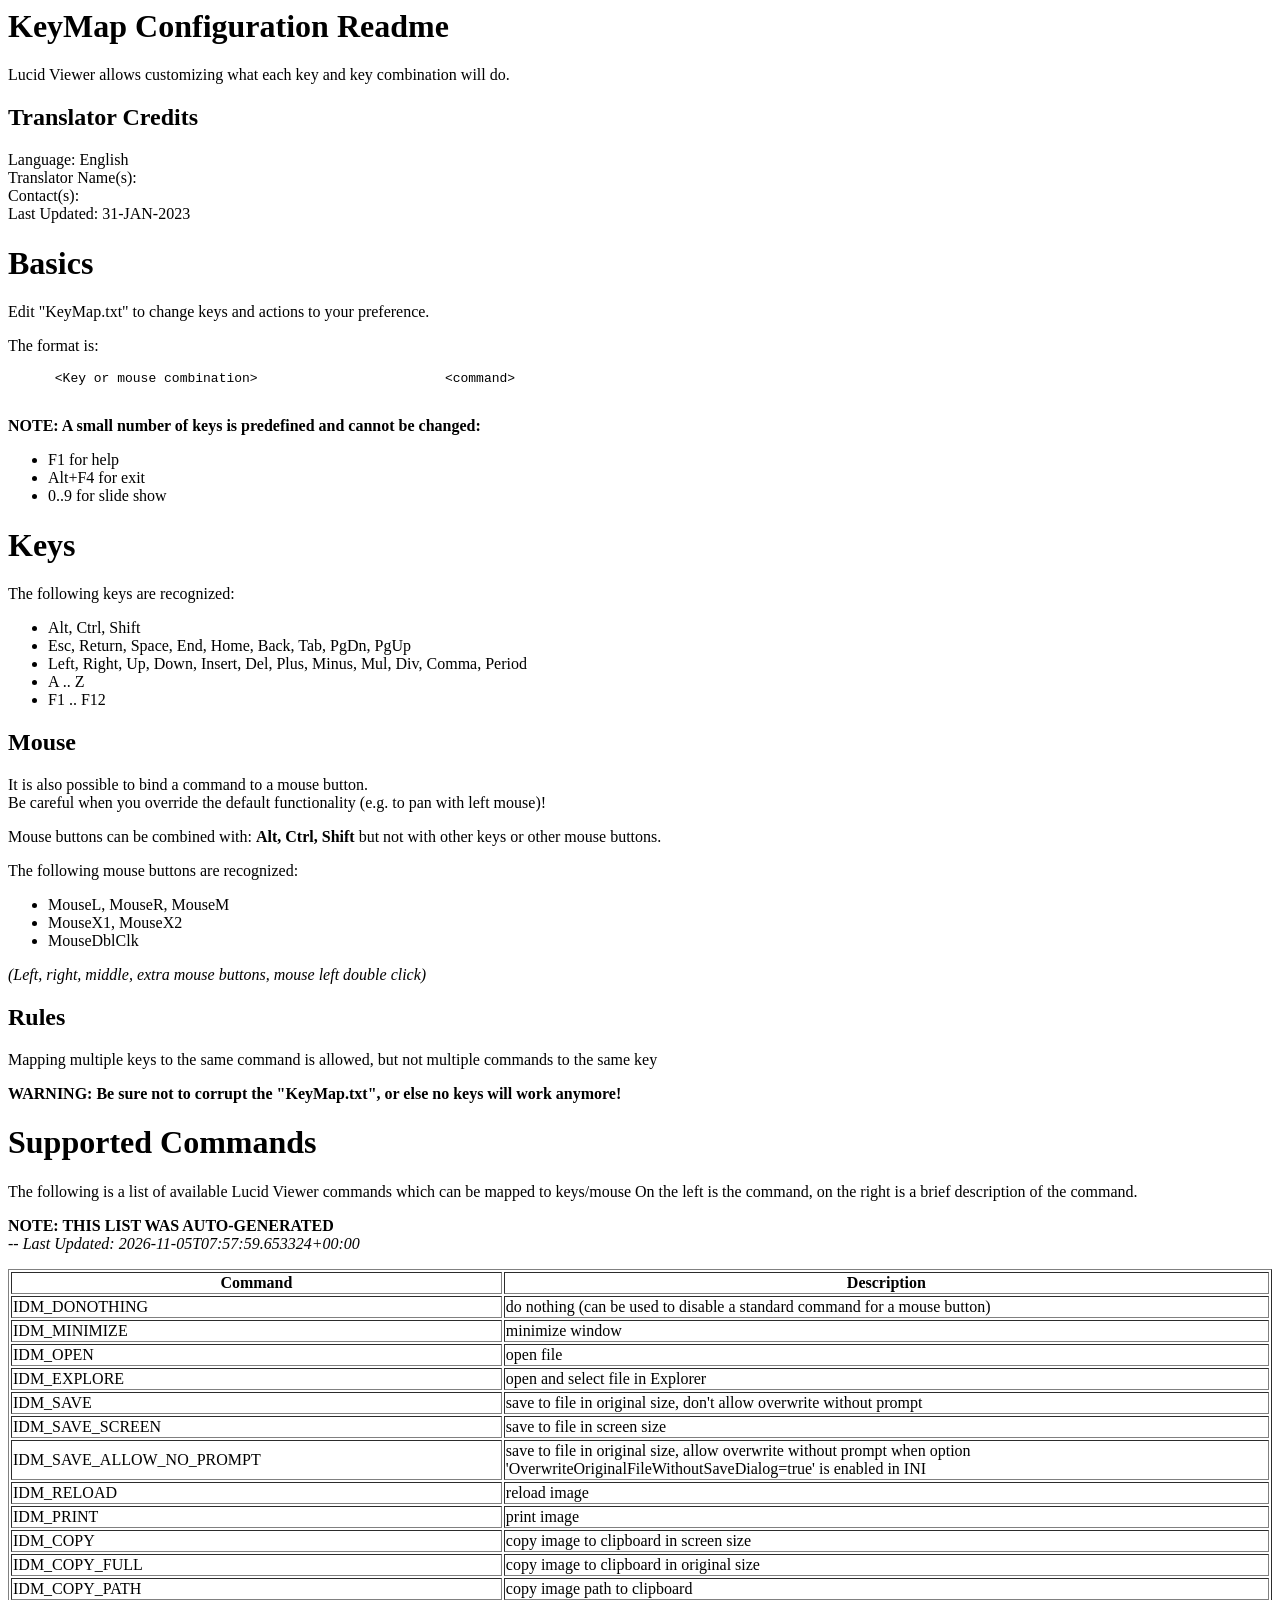
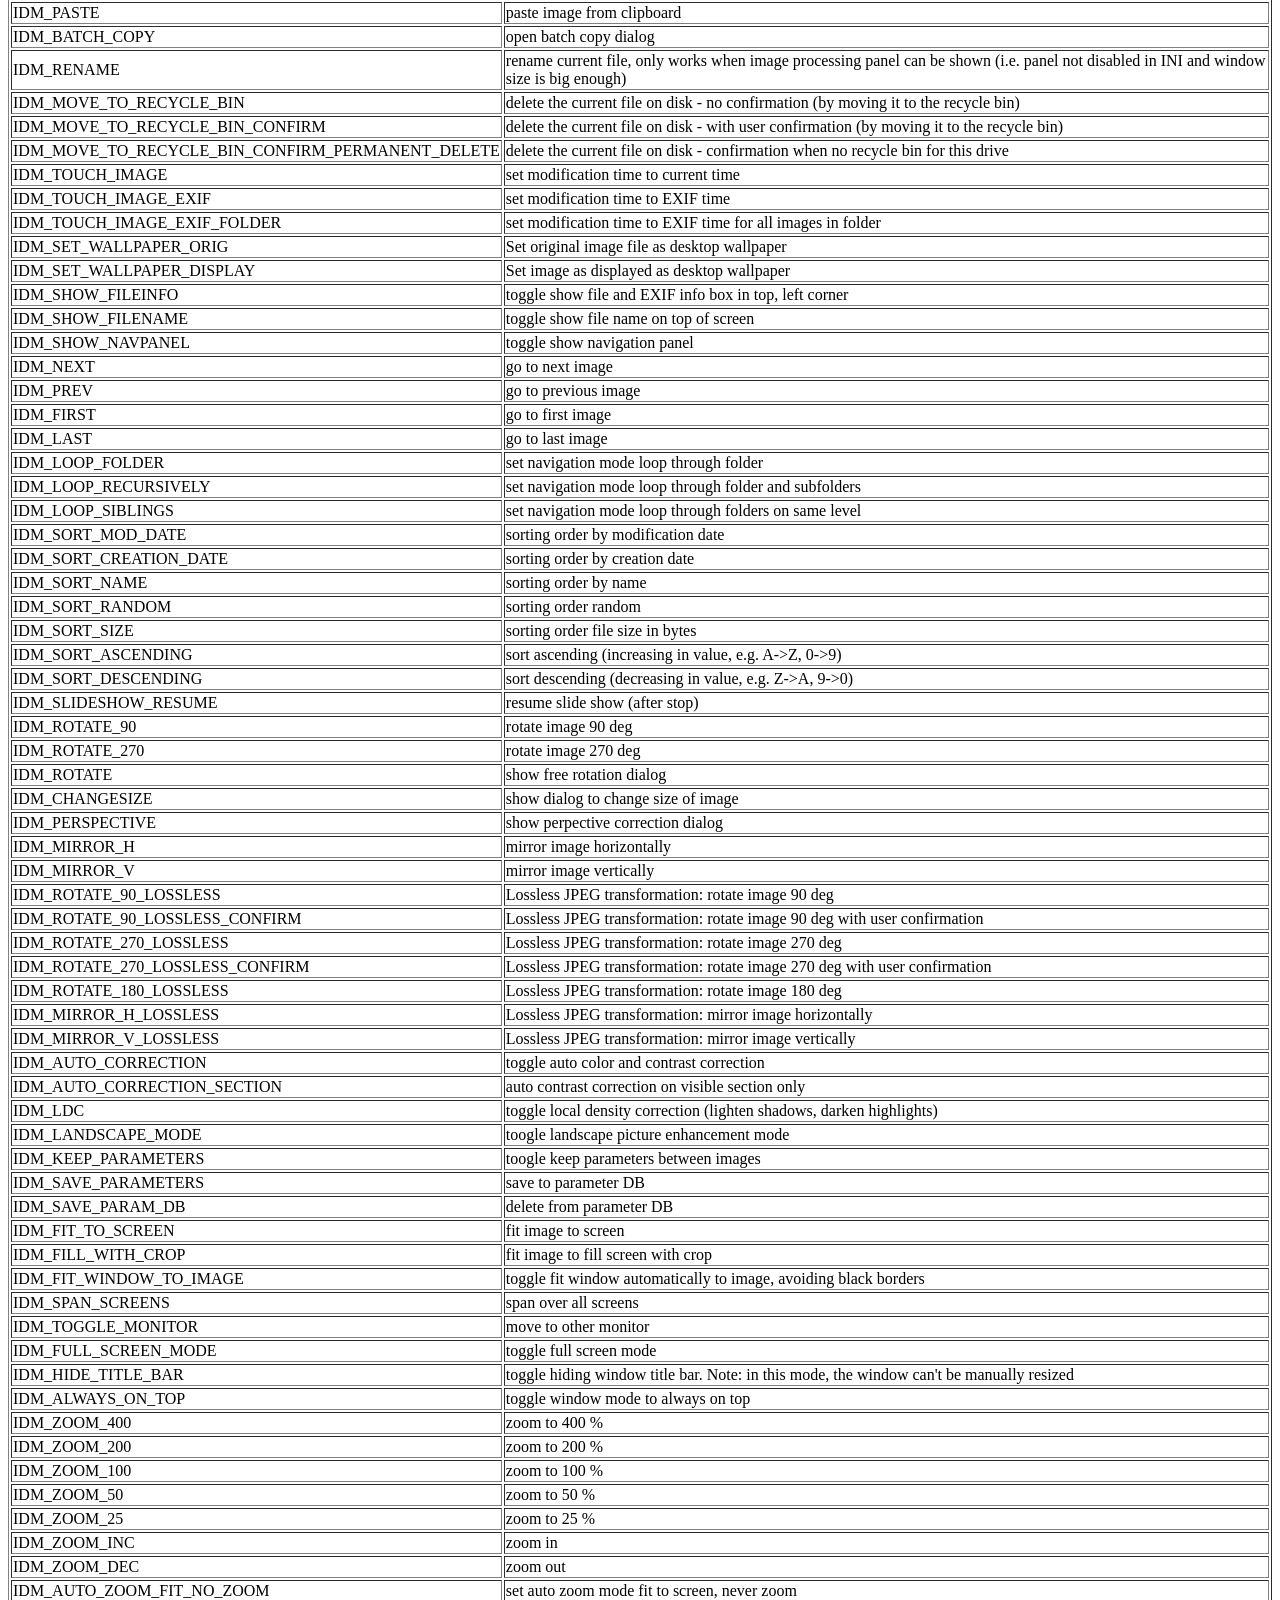
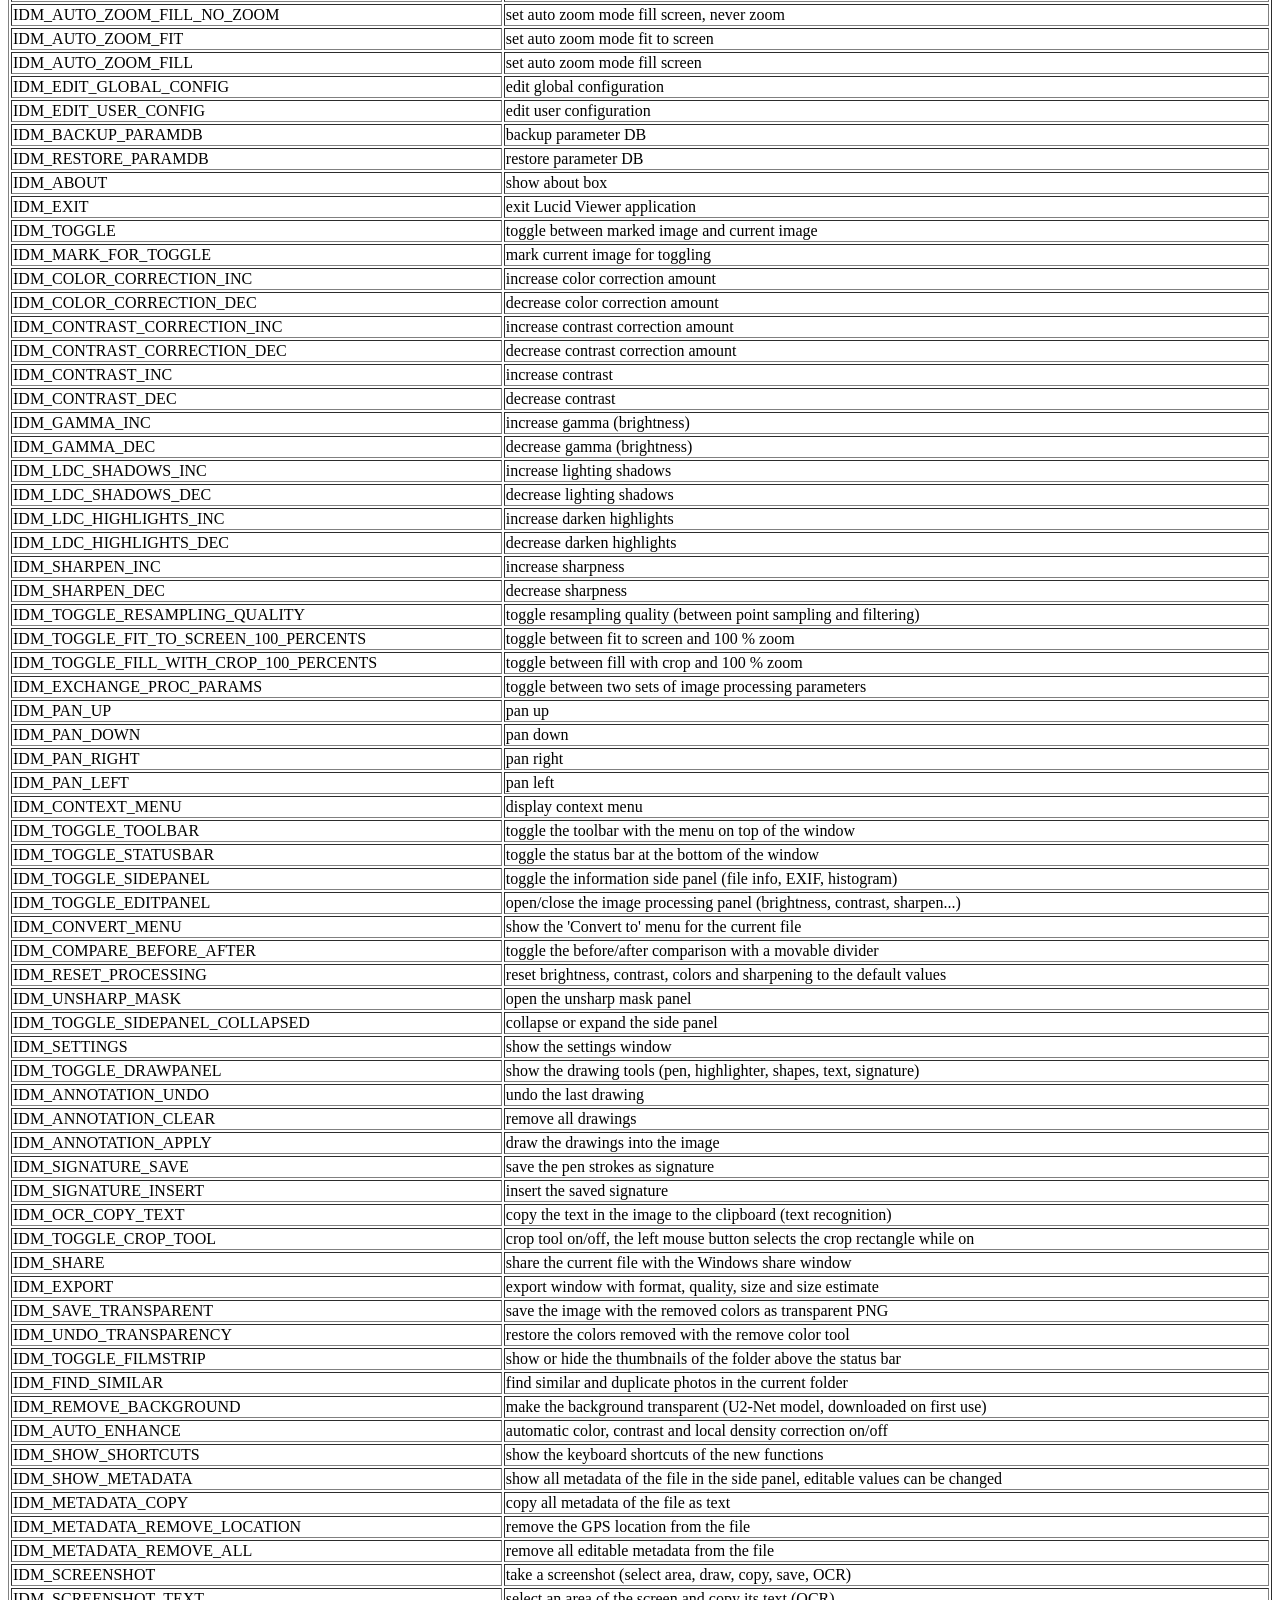
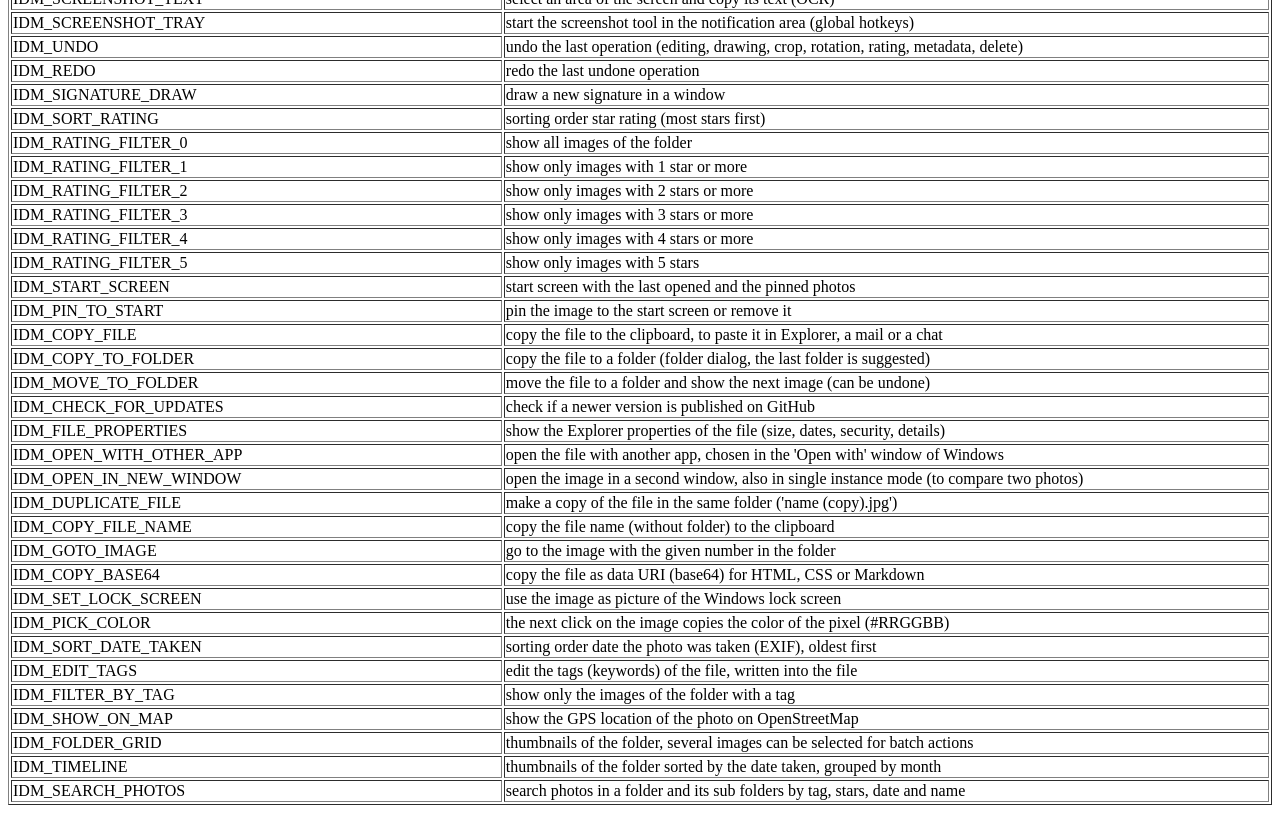
==== commit 82527382: "Folder thumbnails with multi selection and batch actions, timeline, side by side compare, batch rena" ====
--- a/src/LucidViewer/Config/KeyMap-README.html
+++ b/src/LucidViewer/Config/KeyMap-README.html
@@ -703,6 +703,18 @@
 .IDM_SHOW_ON_MAP:before {
   content: "show the GPS location of the photo on OpenStreetMap"
 }
+
+.IDM_FOLDER_GRID:before {
+  content: "thumbnails of the folder, several images can be selected for batch actions"
+}
+
+.IDM_TIMELINE:before {
+  content: "thumbnails of the folder sorted by the date taken, grouped by month"
+}
+
+.IDM_SEARCH_PHOTOS:before {
+  content: "search photos in a folder and its sub folders by tag, stars, date and name"
+}
 </style></head><body>
 
 <header>
@@ -811,7 +823,7 @@
     </b>
     <br />
     <i>
-        -- Last Updated: 2026-11-05T07:32:57.020037+00:00
+        -- Last Updated: 2026-11-05T07:57:59.653324+00:00
     </i>
 </p>
 
@@ -1885,4 +1897,22 @@
       <span class="IDM_SHOW_ON_MAP" />
     </td>
   </tr>
+
+  <tr><td>IDM_FOLDER_GRID</td>
+    <td>
+      <span class="IDM_FOLDER_GRID" />
+    </td>
+  </tr>
+
+  <tr><td>IDM_TIMELINE</td>
+    <td>
+      <span class="IDM_TIMELINE" />
+    </td>
+  </tr>
+
+  <tr><td>IDM_SEARCH_PHOTOS</td>
+    <td>
+      <span class="IDM_SEARCH_PHOTOS" />
+    </td>
+  </tr>
 </html>
